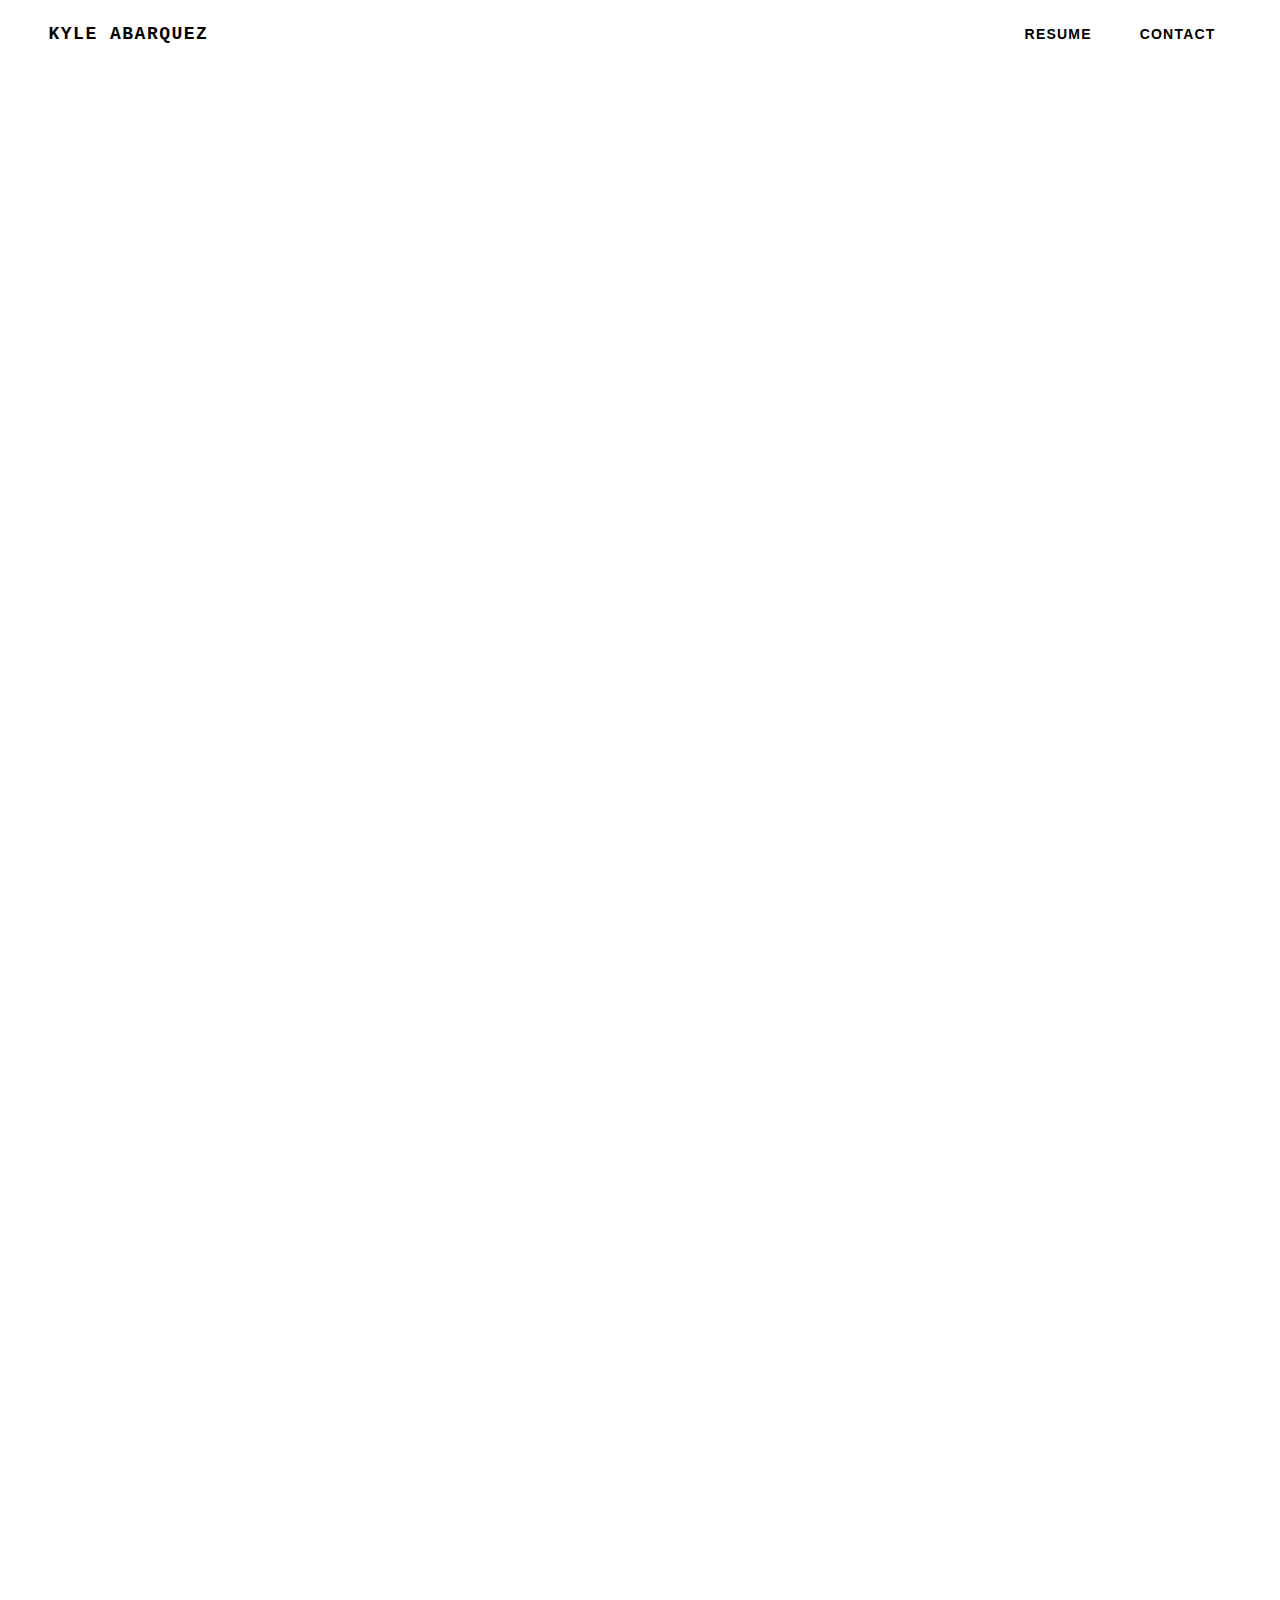
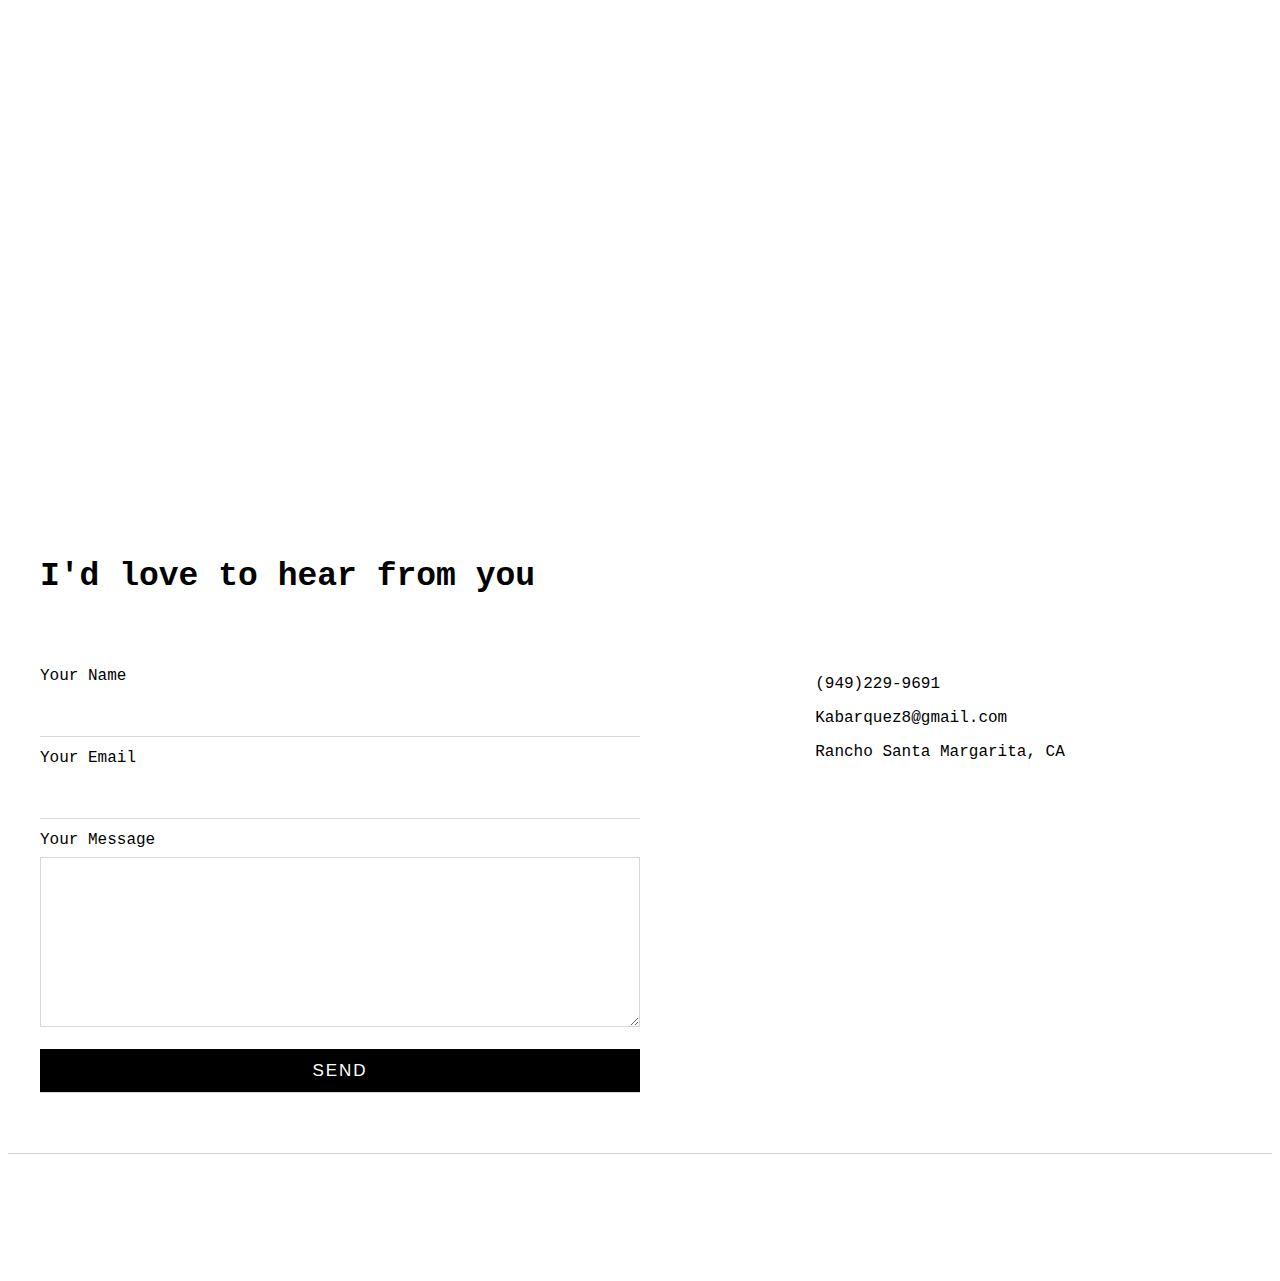
==== index.html @ f11654fe "Ikea" ====
<!DOCTYPE html>
<html lang="">
<head>
    <meta charset="utf-8">
    <meta name="viewport" content="width=device-width, initial-scale=1.0">
    <title>KYLE ABARQUEZ DESIGN</title>
    <link rel="shortcut icon" type="image/png "href="img/rocket.png">
    <link rel="stylesheet" href="styles.css">
    <style>
        @import url('https://fonts.googleapis.com/css?family=Chivo|Josefin+Slab|Kanit:500');
    </style>
    <link rel="stylesheet" href="https://use.fontawesome.com/releases/v5.5.0/css/all.css" integrity="sha384-B4dIYHKNBt8Bc12p+WXckhzcICo0wtJAoU8YZTY5qE0Id1GSseTk6S+L3BlXeVIU" crossorigin="anonymous">
</head>

<body>
   <div class="body-wrap">
      
      <div class="container">
          <nav>
              <input type="checkbox" id="nav" class="hidden">
              <label for="nav" class="nav-btn">
                  <i></i>
                  <i></i>
                  <i></i>
              </label>
              <div class="logo">
                  <a href="#">KYLE ABARQUEZ</a>
              </div>
              <div class="nav-wrapper">
                  <ul>
                      <li><a href="index.html">Resume</a></li>
                      <li><a href="mailto:kabarquez8@gmail.com">Contact</a></li>
                  </ul>
              </div>
          </nav>
      </div>
      
       <div class="intro fade-in one">
        <div class="intro-copy">
            <h1 id="headline-m">UX/UI Design<br>Product Design<br>Front-End Development</h1>
            <h1 id="headline-dt">UX/UI Design<br>&nbsp; Product Design<br>&nbsp;&nbsp;&nbsp;&nbsp;Front-End Development</h1>
            <div class="description">
             <img src="img/portrait-sq.jpg" alt="" id="me-pic">
              <div class="me-copy faed-in two">
                    <div class="p1">
                       I'm Kyle Abarquez, a UX/UI designer with front-end development skills looking for opportunities in Southern California. I’m passionate about designing and creating interactive products with a comprehensive user-centered design process from user research to beautiful pixels.
                   </div>
                   <div class="p2">
                       After teaching English in Japan for two years, I graduated from UCI's UX/UI bootcamp and have been working on personal/freelance projects ever since. I'm always working to improve my skillset and am excited to get my start in this great industry.
                   </div>
              </div>
            </div>
        </div>
    </div>
    
    <div class="projects fade-in three">
       <a href="ikea.html">
            <div class="project-card" id="ikea">
                <div class="project-description">
                    <h3>IKEA Bundle Builder App Design</h3>
                    <h4>An app design aimed to help IKEA shoppers who may need help with making interior design choices. I collaborated with a partner in the planning and execution of research, wireframing, testing, and high fidelity prototyping.</h4>
                </div>
                <div class="project-img">
                    <img src="img/ikea_mockup.jpg" alt="">
                </div>
            </div> 
       </a>
        <a href="mega.html">
            <div class="project-card" id="mega">
            <div class="project-description">
                <h3>Mega Market App Design</h3>
                <h4>An app design centered around making video game collecting more streamlined and interactive. I did everything on this project including the research, planning, wireframing, testing, and high fidelity screen design.</h4>
            </div>
            <div class="project-img">
                <img src="img/mm_mockup.jpg" alt="">
            </div>
        </div>    
        </a>

        <a href="#">
            <div class="project-card" id="ffd">
                <div class="project-description">
                    <h3>Frog Forest Designs Site Redesign (In Progress)</h3>
                    <h4>I'm currently redesigning a website for a local dart frog habitat building business. I've used their services many times as keeping dart frogs is a hobby I truly enjoy. This will be a fun project for me- I will post my progress here in the near future.</h4>
                </div>
                <div class="project-img">
                    <img src="img/noun_Frog_1174934.png" alt="">
                </div>
            </div>
        </a>

    </div>
    
    <div class="contact-header">
        I'd love to hear from you
    </div>
    
    <div class="contact-me">
       <div class="contact-1">
            <form action="https://formspree.io/kabarquez8@gmail.com" method="POST" id="contact-form">

                <div class="outer-c-wrap">
                    <div class="c-info-wrap">
                        <label for=""><span>Your Name</span></label>
                        <input type="text" name="name" class="c-input">
                    </div>

                    <div class="c-info-wrap">
                        <label for=""><span>Your Email</span></label>
                        <input type="email" name="_replyto" class="c-input">
                    </div>
                </div>

                <label for=""><span>Your Message</span></label>
                <textarea name="message" id="" cols="" rows="8"></textarea>
                <input type="submit" value="SEND" id="submitBtn">

            </form>
       </div>
       <div class="contact-2">
           <ul>
               <li><i class="fas fa-mobile-alt"></i> (949)229-9691</li>
               <li><i class="far fa-envelope"></i> Kabarquez8@gmail.com</li>
               <li><i class="fas fa-map-pin"></i> Rancho Santa Margarita, CA</li>
           </ul>
       </div>     
    </div>
   </div>
     <div class="footer">
         <ul>
             <li><a href="https://www.instagram.com/kyle_abarquez_uxui/"><i class="fab fa-instagram"></i></a></li>
             <li><a href="https://www.linkedin.com/in/kyle-abarquez/"><i class="fab fa-linkedin-in"></i></a></li>
             <li><a href="https://github.com/KyleAbarquez?tab=repositories"><i class="fab fa-github"></i></a></li>
             <li><a href="mailto:kabarquez8@gmail.com"><i class="far fa-envelope"></i></a></li>
         </ul>
     </div>
</body>
</html>
<meta name="viewport" content="width=device-width, initial-scale=1.0">
---- styles.css ----
* {
    box-sizing: border-box;
}

a {
    text-decoration: none;
    color: #000;
}

html {
    margin: 0;
    padding: 0;
    width: 100%;
    height: 100vh;
}

nav {
    padding: .5px;
    margin-bottom: 5em;
    font-family: "Helvetica";
}

.logo {
    float: left;
    padding: 8px;
/*    margin-left: 16px;*/
    margin-top: 7px;
    font-family: "courier";
    letter-spacing: 1.5px;
    animation: .75s ease-out  slideInFromLeft;
}

.logo a {
    color: #000;
    text-transform: uppercase;
    font-weight: 700;
    font-size: 18px;
    text-decoration: none;
}

nav ul {
    float: right;
    animation: .75s ease-out  slideInFromRight;
}

nav ul li {
    display: inline-block;
    float: left;
}

nav ul li a:hover,
.logo a:hover{
    transform: scale(1.1);
}

nav ul li:not(:first-child) {
    margin-left: 48px;
}

nav ul li:last-child {
    margin-right: 24px;
}

nav ul li a {
    display: inline-block;
    outline: none;
    color: #000;
    text-transform: uppercase;
    text-decoration: none;
    font-size: 14px;
    letter-spacing: 1.2px;
    font-weight: 600;
    transition: all .2s ease;
}

@media screen and (max-width: 864px) {
    
    .logo {
        padding: 0;
        margin-top: 16px;
    }
    
    .nav-wrapper {
        position: fixed;
        top: 0;
        left: 0;
        width: 100%;
        height: 100%;
        z-index: -1;
        background: #fff;
        opacity: 0;
        transition: all 0.2s ease;
    }
    
    .nav-wrapper ul {
        position: absolute;
        top: 50%;
        transform: translateY(-50%);
        width: 100%;
    }
    
    .nav-wrapper ul li {
        display: block;
        float: none;
        width: 100%;
        text-align: right;
        margin-bottom: 10px;
    }
    
    .nav-wrapper ul li:nth-child(1) a {
        transition-delay: 0.2s;
    }
    .nav-wrapper ul li:nth-child(2) a {
        transition-delay: 0.3s;
    }
    .nav-wrapper ul li:nth-child(3) a {
        transition-delay: 0.4s;
    }
    
    
    .nav-wrapper ul li:not(:first-child) {
        margin-left: 0;
    }
    
    .nav-wrapper ul li a {
        padding: 10px 24px;
        opacity: 0;
        color: #000;
        font-size: 14px;
        font-weight: 600;
        letter-spacing: 1.2px;
        transform: translateX(-20px);
        transition: all 0.2s ease;
    }
    
    .nav-btn {
        position: fixed;
        right: 10px;
        top: 10px;
        display: block;
        width: 48px;
        height: 48px;
        cursor: pointer;
        z-index: 9999;
        border-radius: 50%;
    }
    
    .nav-btn i {
        display: block;
        width: 20px;
        height: 2px;
        background: #000;
        border-radius: 2px;
        margin-left: 14px;
    }
    
    .nav-btn i:nth-child(1) {
        margin-top: 16px;
    }
    
    .nav-btn i:nth-child(2) {
        margin-top: 4px;
        opacity: 1;
    }
    
    .nav-btn i:nth-child(3) {
        margin-top: 4px;
    }
    
    
}

#nav:checked + .nav-btn {
    transform: rotate(45deg);
}

#nav:checked + .nav-btn i {
    background: #000;
    transition: transform 0.2s ease;
}

#nav:checked + .nav-btn i:nth-child(1) {
    transform: translateY(6px) rotate(180deg);
}
#nav:checked + .nav-btn i:nth-child(2) {
    opacity: 0;
}
#nav:checked + .nav-btn i:nth-child(3) {
    transform: translateY(-6px) rotate(90deg);
}

#nav:checked ~ .nav-wrapper {
    z-index: 9990;
    opacity: 1;
}

#nav:checked ~ .nav-wrapper ul li a {
    opacity: 1;
    transform: translateX(0);
}

.hidden {
    display: none;
}

.body-wrap {
/*    border: solid red;*/
    width: 95%;
    margin: 0 auto;
    max-width: 1200px;
}

.intro {
/*    border: solid blue;*/
    margin: 0 auto;
}

#headline-dt {
    display: none;
}

.intro-copy {
    display: flex;
    flex-direction: column;
    align-self: center;
}

.intro-copy h1 {
    font-family: "Helvetica", sans-serif;
    font-weight: 600;
    font-size: 34px;
    text-transform: uppercase;
}

#me-pic {
    display: none;
}

.description {
    font-family: "Helvetica";
    font-weight: 300;
    line-height: 24px;
}

.p2 {
    margin-top: 1em;
}

.intro-pic {
    display: none;
}

.projects {
    margin-top: 3em;
}

.project-card {
    font-family: "Helvetica";
    background-color: #EFEFEF;
    padding: 1em;
    margin-top: 1.5em;
    transition: all .2s ease;
}

.project-card:hover {
    transform: scale(1.03);
    cursor: pointer;
}

.project-description h4 {
    font-weight: 300;
    line-height: 24px;
}

.project-img {
    text-align: center;
}

.project-card img {
    max-width: 350px;
    width: 98%;
}

.project-description h3 {
    font-size: 21px;
    font-family: "courier";
    letter-spacing: 1.5px;
    text-transform: uppercase;
    font-weight: 700;
    font-size: 18px;
    text-decoration: none;
}

#ikea {
    background-color: #e0e0e0;
}

#mega {
    background-color: #363636;
}

#ffd {
    background-color: #d9f4df;
}

#mega .project-description{
    color: #FFF;
}

#mega .project-description h4{
    color: #d6d6d6;
}

    .contact-header {
        font-family: "courier";
        font-size: 23px;
        margin-top: 3em;
        font-weight: 600;
    }

    .contact-me {
        font-family: "courier";
        margin-top: 3em;
        margin-bottom: 3em;
        display: grid;
        grid-template-columns: 1fr;
    }
    
    #contact-form {
        width: 100%;
        margin-top: 1.5em;
    }

    #contact-form label {
        display: block;
        margin-bottom: 8px;
    }

    #contact-form input {
        display: block;
        margin-bottom: 12px;
        width: 100%;
        outline: none;
        line-height: 27px;
        font-size: 17px;
        padding: 8px;
        border: 0;
        border-bottom: solid 1px #d8d8d8;
    }

    .c-input {
        
        background-color: #fff;
    }

    #contact-form textarea {
        width: 100%;
        box-shadow: none;
        background-color: #fff;
        margin-bottom: 1em;
        font-size: 17px;
        padding: 8px;
        border: solid 1px #d8d8d8;
    }

    #submitBtn {
        background-color: #000;
        border: none;
        color: #fff;
        cursor: pointer;
        transition: all 200ms ease-in-out;
        letter-spacing: 2px;
    }
    
    .contact-2 {
        display: flex;
        flex-direction: column;
        align-items: center;
        display: none;
    }
    
    .contact-2 h1 {
        margin-left: -147px;
        font-weight: 300;
    }
    
    .contact-2 ul {
        padding: 0;
        
    }
    
    .contact-2 ul li {
        list-style: none;
        margin: 0;
        margin-top: 1em;
        padding: 0;
    }

.footer {
    height: 120px;
    border-top: solid lightgrey 1px;
    display: flex;
    justify-content: center;
    align-items: center;
}

.footer ul {
    margin: 0;
    padding: 0;
    width: 180px;
    display: flex;
    justify-content: space-between;
}

.footer ul li {
    display: inline-block;
    
}

.footer ul li i {
    font-size: 1.8em;
}

/* make keyframes that tell the start state and the end state of our object */
 
@-webkit-keyframes fadeIn { from { opacity:0; } to { opacity:1; } }
@-moz-keyframes fadeIn { from { opacity:0; } to { opacity:1; } }
@keyframes fadeIn { from { opacity:0; } to { opacity:1; } }
 
.fade-in {
 opacity:0;  /* make things invisible upon start */
 -webkit-animation:fadeIn ease-in 1;  /* call our keyframe named fadeIn, use animattion ease-in and repeat it only 1 time */
 -moz-animation:fadeIn ease-in 1;
 animation:fadeIn ease-in 1;
 
 -webkit-animation-fill-mode:forwards;  /* this makes sure that after animation is done we remain at the last keyframe value (opacity: 1)*/
 -moz-animation-fill-mode:forwards;
 animation-fill-mode:forwards;
 
 -webkit-animation-duration:1s;
 -moz-animation-duration:1s;
 animation-duration:1s;
}
 
.fade-in.one {
-webkit-animation-delay: 0.7s;
-moz-animation-delay: 0.7s;
animation-delay: 0.7s;
}
 
.fade-in.two {
-webkit-animation-delay: 1.2s;
-moz-animation-delay:1.2s;
animation-delay: 1.2s;
}
 
.fade-in.three {
-webkit-animation-delay: 1.6s;
-moz-animation-delay: 1.6s;
animation-delay: 1.6s;
}

@keyframes slideInFromLeft {
  0% {
    opacity: 0;
    transform: translateX(-100%);
  }
  100% {
    opacity: 1;
    transform: translateX(0);
  }
}

@keyframes slideInFromRight {
  0% {
    opacity: 0;
    transform: translateX(100%);
  }
  100% {
    opacity: 1;
    transform: translateX(0);
  }
}

/******** CASE STUDY STYLES ********/

.mb-xxl {
    margin-bottom: 75px;
}

.mb-xl {
    margin-bottom: 48px;
}

.mt-xl {
    margin-top: 48px;
}

.mb-l {
    margin-bottom: 36px;
}

.mt-l {
    margin-top: 36px;
}

.mb-m {
    margin-bottom: 24px;
}

.mt-m {
    margin-top: 24px;
}

.mb-s {
    margin-bottom: 12px;
}

.mt-s {
    margin-top: 12px;
}

.cs-wrap {
/*    border: solid red;*/
    width: 98%;
    margin: 0 auto;
    max-width: 800px;
}

.cs-wrap-narrow {
    max-width: 600px;
}

.cs-title {
    margin-bottom: 1.5em;
}

.cs-wrap h1 {
    font-family: "Helvetica";
    margin: 0;
    margin-bottom: 2px;
}

.cs-wrap h4 {
    font-family: "courier";
    font-size: 20px;
    font-weight: 100;
    margin: 0;
    color: #999;
}


.display-img {
    width: 100%;
}

.cs-section-title {
    font-family: "Helvetica";
    font-size: 22px;
    font-weight: 800;
}

.cs-text-block {
    font-family: "Helvetica";
    font-weight: 300;
    line-height: 22px;
}

.cs-text-block span {
    font-weight: 800;
}

.quote {
    text-align: center;
    font-family: "courier";
    font-size: 18px;
}

.two-columns {
    
}

.img-n-cap img{
    width: 100%;
}

.img-n-cap p {
    margin: 0;
    font-family: "courier";
    color: #999;
    letter-spacing: -1px;
}

.two-columns .text {
    font-family: "Helvetica";
    font-weight: 300;
    line-height: 22px;
}

.cs-img {
    width: 100%;
    margin: 0 auto;
}

.img-wrap {
    text-align: center;
}

#flowchart {
    max-width: 700px;
}

.list ul {
    font-family: "Helvetica";
    font-weight: 300;
    line-height: 22px;
    list-style: square;
}

.back-to-top {
    display: flex;
    justify-content: center;
    align-items: center;
    height: 100px;
    font-family: "Helvetica";
    background: #000;
    color: #fff;
    letter-spacing: 1px;
}

.subsection-title {
    font-family: "Helvetica";
    text-align: center;
    font-weight: 600;
}

.image-holder {
    text-align: center;
}

#too-big {
    max-width: 250px;
}

@media (min-width: 800px) {
    
    .two-columns {
        display: grid;
        grid-template-columns: 1fr 1fr;
        grid-gap: 2em;
    }
    
    .img-n-cap p {
        margin-top: 8px;
    }
}

/******** END CASE STUDY STYLES ********/


@media (min-width: 850px) {
    
    nav {
        margin-bottom: 10em;
    }
    
    .intro {
        display: flex;
        justify-content: space-between;
        height: 450px;
/*        border: solid red;*/
    }
    
    .intro-copy {
/*        border: solid red;*/
        display: flex;
        flex-direction: column;
        justify-content: space-around;
        width: 100%;
        
    }
    
    #headline-m {
        display: none;
    }
    
    #headline-dt {
        display: block;
    }
    
    .intro-copy h1 {
        font-size: 48px;
        line-height: 58px;
        margin-right: 1em;
        margin-top: em;
    }
    
    .description {
        align-self: center;
        font-size: 18px;
        display: flex;
        align-items: center;
        justify-content: center;;
        width: 100%;
        margin-top: 1em;
    }
    
    #me-pic {
        display: block;
        max-width: 300px;
        margin-right: 3em;
        border-radius: 100%;
    }
    
    .me-copy {
        max-width: 500px;
    }
    
    .p2 {
        margin-top: 1em;
    }
    
    .projects {
        margin-top: 12em;
    }
    
    .project-card {
        display: flex;
        justify-content: space-around;
        align-items: center;
        height: 400px;
    }
    
    .project-description {
        max-width: 400px;
        margin-right: 1.5em;
    }
    
    .contact-header {
        font-size: 33px;
    }
    
    .contact-me {
        font-family: "courier";
        margin-top: 3em;
        margin-bottom: 3em;
        display: grid;
        grid-template-columns: 1fr 1fr;
    }
    
    #contact-form {
        width: 100%;
        margin-top: 1.5em;
    }

    #contact-form label {
        display: block;
        margin-bottom: 8px;
    }

    #contact-form input {
        display: block;
        margin-bottom: 12px;
        width: 100%;
        outline: none;
        line-height: 27px;
        font-size: 17px;
        padding: 8px;
        border: 0;
        border-bottom: solid 1px #d8d8d8;
    }

    .c-input {
        
        background-color: #fff;
    }

    #contact-form textarea {
        width: 100%;
        box-shadow: none;
        background-color: #fff;
        margin-bottom: 1em;
        font-size: 17px;
        padding: 8px;
        border: solid 1px #d8d8d8;
    }

    #submitBtn {
        background-color: #000;
        border: none;
        color: #fff;
        cursor: pointer;
        transition: all 200ms ease-in-out;
        letter-spacing: 2px;
    }
    
    .contact-2 {
        display: flex;
        flex-direction: column;
        align-items: center;
    }
    
    .contact-2 h1 {
        margin-left: -147px;
        font-weight: 300;
    }
    
    .contact-2 ul {
        padding: 0;
        
    }
    
    .contact-2 ul li {
        list-style: none;
        margin: 0;
        margin-top: 1em;
        padding: 0;
    }
}
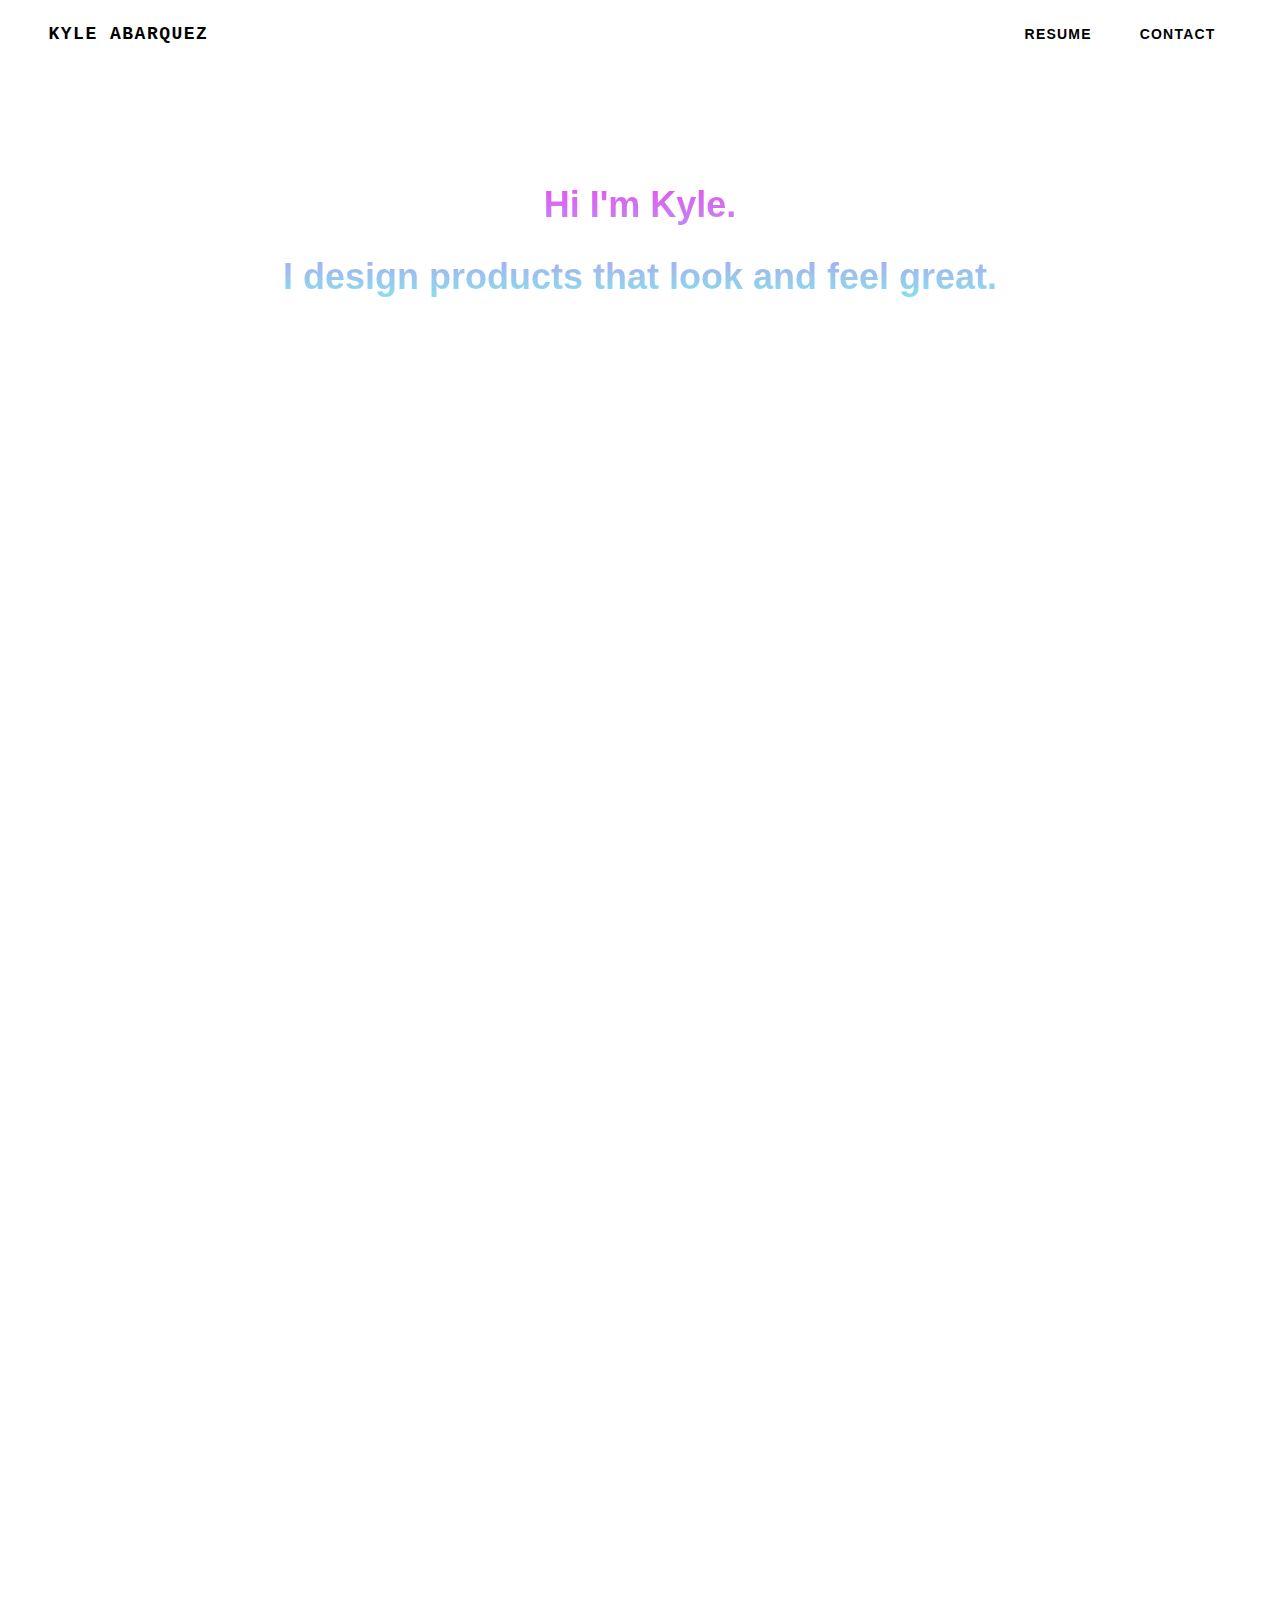
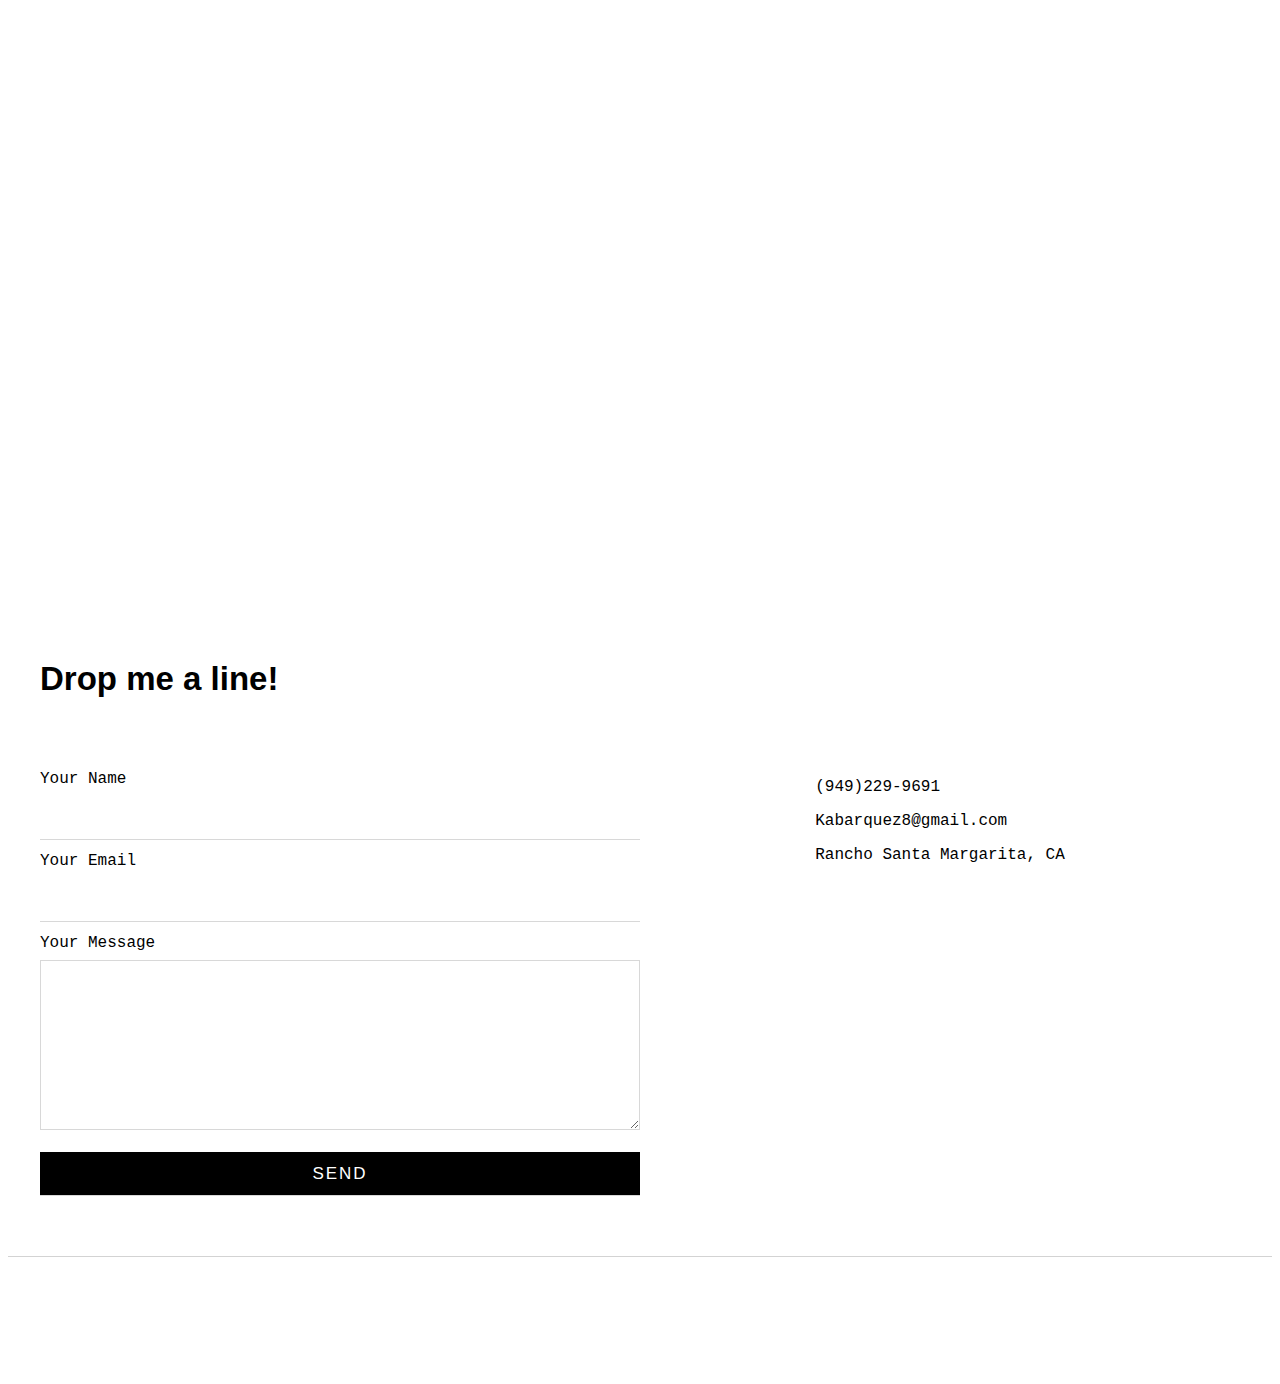
==== commit 55d88f4f: "design changes to layout" ====
--- a/index.html
+++ b/index.html
@@ -28,32 +28,34 @@
               </div>
               <div class="nav-wrapper">
                   <ul>
-                      <li><a href="index.html">Resume</a></li>
+                      <li><a href="Kyle_Abarquez_Resume_v7.pdf" download>Resume</a></li>
                       <li><a href="mailto:kabarquez8@gmail.com">Contact</a></li>
                   </ul>
               </div>
           </nav>
       </div>
       
-       <div class="intro fade-in one">
-        <div class="intro-copy">
-            <h1 id="headline-m">UX/UI Design<br>Product Design<br>Front-End Development</h1>
-            <h1 id="headline-dt">UX/UI Design<br>&nbsp; Product Design<br>&nbsp;&nbsp;&nbsp;&nbsp;Front-End Development</h1>
-            <div class="description">
-             <img src="img/portrait-sq.jpg" alt="" id="me-pic">
-              <div class="me-copy faed-in two">
-                    <div class="p1">
-                       I'm Kyle Abarquez, a UX/UI designer with front-end development skills looking for opportunities in Southern California. I’m passionate about designing and creating interactive products with a comprehensive user-centered design process from user research to beautiful pixels.
-                   </div>
-                   <div class="p2">
-                       After teaching English in Japan for two years, I graduated from UCI's UX/UI bootcamp and have been working on personal/freelance projects ever since. I'm always working to improve my skillset and am excited to get my start in this great industry.
-                   </div>
-              </div>
-            </div>
-        </div>
-    </div>
+
+   
+    <div id="main-title">
+        Hi I'm Kyle. <br>I design products that look and feel great.
+    </div> 
     
     <div class="projects fade-in three">
+      
+      <div class="p-section-title">UX/UI DESIGN WORK</div>
+      <a href="mega.html">
+            <div class="project-card" id="mega">
+            <div class="project-description">
+                <h3>Mega Market App Design</h3>
+                <h4>An app design centered around making video game collecting more streamlined and interactive. I did everything on this project including the research, planning, wireframing, testing, and high fidelity screen design.</h4>
+            </div>
+            <div class="project-img">
+                <img src="img/mm_mockup.jpg" alt="">
+            </div>
+        </div>    
+        </a>
+      
        <a href="ikea.html">
             <div class="project-card" id="ikea">
                 <div class="project-description">
@@ -65,34 +67,84 @@
                 </div>
             </div> 
        </a>
-        <a href="mega.html">
-            <div class="project-card" id="mega">
-            <div class="project-description">
-                <h3>Mega Market App Design</h3>
-                <h4>An app design centered around making video game collecting more streamlined and interactive. I did everything on this project including the research, planning, wireframing, testing, and high fidelity screen design.</h4>
-            </div>
-            <div class="project-img">
-                <img src="img/mm_mockup.jpg" alt="">
-            </div>
-        </div>    
-        </a>
+        
 
-        <a href="#">
+        <a href="https://dribbble.com/Kyle_Abarquez" target="_blank">
             <div class="project-card" id="ffd">
                 <div class="project-description">
-                    <h3>Frog Forest Designs Site Redesign (In Progress)</h3>
-                    <h4>I'm currently redesigning a website for a local dart frog habitat building business. I've used their services many times as keeping dart frogs is a hobby I truly enjoy. This will be a fun project for me- I will post my progress here in the near future.</h4>
+                    <h3>100 Day UI Design Challenge (In Progress)</h3>
+                    <h4>I'm currently excercising my UI design skills by doing daily design challenges. This link will take you to my Dribbble where you can see my progress so far. Going to be filling it out with slick looking UIs made with Sketch and Flinto. Exciting stuff!</h4>
                 </div>
                 <div class="project-img">
-                    <img src="img/noun_Frog_1174934.png" alt="">
+                    <img src="img/dribbble.png" alt="">
                 </div>
             </div>
         </a>
 
     </div>
     
+    <div class="projects fade-in three" id="dev-section">
+      
+      <div class="p-section-title">DEVELOPMENT PROJECTS</div>
+      
+      <a href="https://kyleabarquez.github.io/Design_Day/" target ="_blank">
+            <div class="project-card" id="dd">
+            <div class="project-description">
+                <h3>Design Day Conference Site</h3>
+                <h4>A fully responsive site I made with Bootstrap 4 about a fictitous web design conference. The challenge of this site was designing a page with intuitive content layout and cohesive design styles.</h4>
+            </div>
+            <div class="project-img">
+                <img src="img/design_day.png" alt="">
+            </div>
+        </div>    
+        </a>
+        
+        <a href="connect_four/index.html" target ="_blank">
+            <div class="project-card" id="c4">
+            <div class="project-description">
+                <h3>JavaScript Connect 4 Game</h3>
+                <h4>A classic Connect 4 game built with HTML, CSS, and JavaScript. This project taught me a lot about object oriented and functional programming within JavaScript. Give it a try! (Desktop only)</h4>
+            </div>
+            <div class="project-img">
+                <img src="img/connect_four.png" alt="">
+            </div>
+        </div>    
+        </a>
+        
+        <a href="calculator/index.html" target ="_blank">
+            <div class="project-card" id="jscalc">
+            <div class="project-description">
+                <h3>My JavaScript Calculator</h3>
+                <h4>A simple and stylish calculator built with HTML, CSS, and pure JavaScript. This project gave me great experience with JavaScript DOM manipulation.</h4>
+            </div>
+            <div class="project-img">
+                <img src="img/jscalc.png" alt="">
+            </div>
+        </div>    
+        </a>
+
+    </div>
+    
+    
+       <div class="intro fade-in one">
+        <div class="intro-copy">
+            <div class="description">
+             <img src="img/portrait-sq.jpg" alt="" id="me-pic">
+              <div class="me-copy faed-in two">
+                    <div class="p1">
+                       I'm Kyle Abarquez, a UX/UI designer with front-end development skills looking for opportunities in Southern California. I’m passionate about designing and creating interactive products with a comprehensive user-centered design process from user research to beautiful pixels. 
+                   </div>
+                   <div class="p2">
+                       I began teaching myself code while teaching English in Japan for two years. I then moved back home, graduated from UCI's UX/UI bootcamp, and have been working on personal/freelance projects ever since. 
+                   </div>
+              </div>
+            </div>
+        </div>
+    </div>
+
+    
     <div class="contact-header">
-        I'd love to hear from you
+        Drop me a line!
     </div>
     
     <div class="contact-me">
--- a/styles.css
+++ b/styles.css
@@ -210,9 +210,23 @@
     max-width: 1200px;
 }
 
+#main-title {
+    text-align: center;
+    font-family: arial;
+    line-height: 2em;
+    font-size: 36px;
+    font-weight: 800;
+    background: -webkit-linear-gradient(#f142f4, #7cf1ec);
+  -webkit-background-clip: text;
+  -webkit-text-fill-color: transparent;
+}
+
+
+
 .intro {
 /*    border: solid blue;*/
     margin: 0 auto;
+    margin-top: 3em;
 }
 
 #headline-dt {
@@ -233,7 +247,10 @@
 }
 
 #me-pic {
-    display: none;
+/*    display: none;*/
+    width: 100%;
+    margin-bottom: 1em;
+    border-radius: 100%;
 }
 
 .description {
@@ -254,12 +271,27 @@
     margin-top: 3em;
 }
 
+
+
+.p-section-title {
+    font-family: "Helvetica";
+    font-weight: bold;
+    font-size: 30px;
+    padding: 0;
+    margin: 0;
+    color: #ddd;
+    margin-bottom: -16px;
+}
+
 .project-card {
     font-family: "Helvetica";
     background-color: #EFEFEF;
     padding: 1em;
-    margin-top: 1.5em;
+    margin-top: 1em;
     transition: all .2s ease;
+}
+
+.project-card:first-child {
 }
 
 .project-card:hover {
@@ -299,8 +331,28 @@
     background-color: #363636;
 }
 
+#jscalc {
+    background-color: #000;
+    color: #FFF;
+}
+
+#c4 {
+    background-color: #303853;
+    color: #FFF;
+}
+
+#dd {
+    background-color: #afafaf;
+    color: #fff;
+    min-height: 500px;
+}
+
+#dd .project-img{
+        margin-top: 3.5em;
+    }
+
 #ffd {
-    background-color: #d9f4df;
+    background-color: #ffca70;
 }
 
 #mega .project-description{
@@ -312,7 +364,7 @@
 }
 
     .contact-header {
-        font-family: "courier";
+        font-family: arial;
         font-size: 23px;
         margin-top: 3em;
         font-weight: 600;
@@ -520,6 +572,11 @@
     margin-top: 12px;
 }
 
+.invision-link a {
+    text-decoration: underline;
+    font-weight: 500;
+}
+
 .cs-wrap {
 /*    border: solid red;*/
     width: 98%;
@@ -657,8 +714,34 @@
 
 /******** END CASE STUDY STYLES ********/
 
+@media (min-width: 675px) {
+        .description {
+        align-self: center;
+        font-size: 18px;
+        display: flex;
+        align-items: center;
+        justify-content: center;;
+        width: 100%;
+        margin-top: 1em;
+    }
+    
+    #me-pic {
+        display: block;
+        max-width: 300px;
+        margin-right: 3em;
+        border-radius: 100%;
+    }
+    
+    .me-copy {
+        max-width: 500px;
+    }
+}
 
 @media (min-width: 850px) {
+    
+    #dd .project-img{
+        margin-top: 0em;
+    }
     
     nav {
         margin-bottom: 10em;
@@ -695,33 +778,21 @@
         margin-top: em;
     }
     
-    .description {
-        align-self: center;
-        font-size: 18px;
-        display: flex;
-        align-items: center;
-        justify-content: center;;
-        width: 100%;
-        margin-top: 1em;
-    }
-    
-    #me-pic {
-        display: block;
-        max-width: 300px;
-        margin-right: 3em;
-        border-radius: 100%;
-    }
-    
-    .me-copy {
-        max-width: 500px;
-    }
-    
     .p2 {
         margin-top: 1em;
     }
     
+    .p-section-title {
+        margin-bottom: -22px;
+        font-size: 48px;
+    }
+    
     .projects {
         margin-top: 12em;
+    }
+    
+    #dev-section {
+        margin-top: 6em;
     }
     
     .project-card {
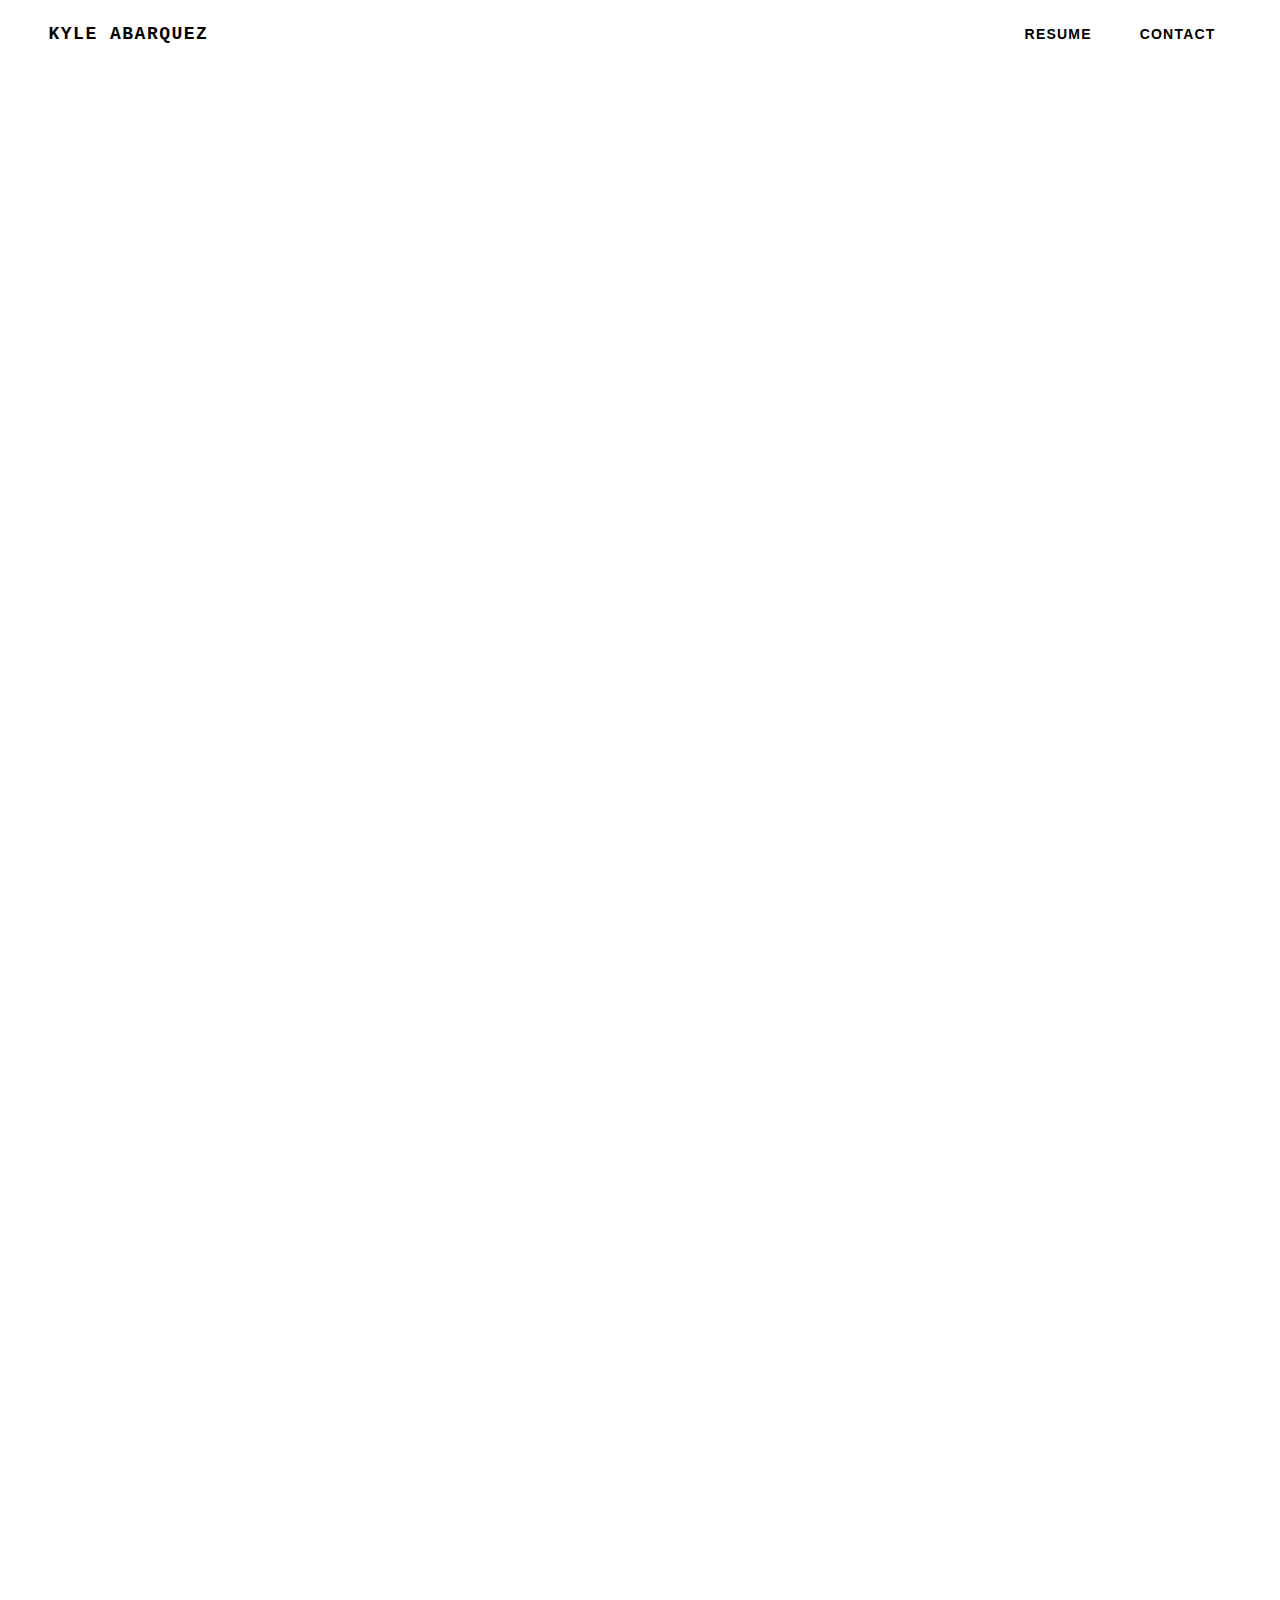
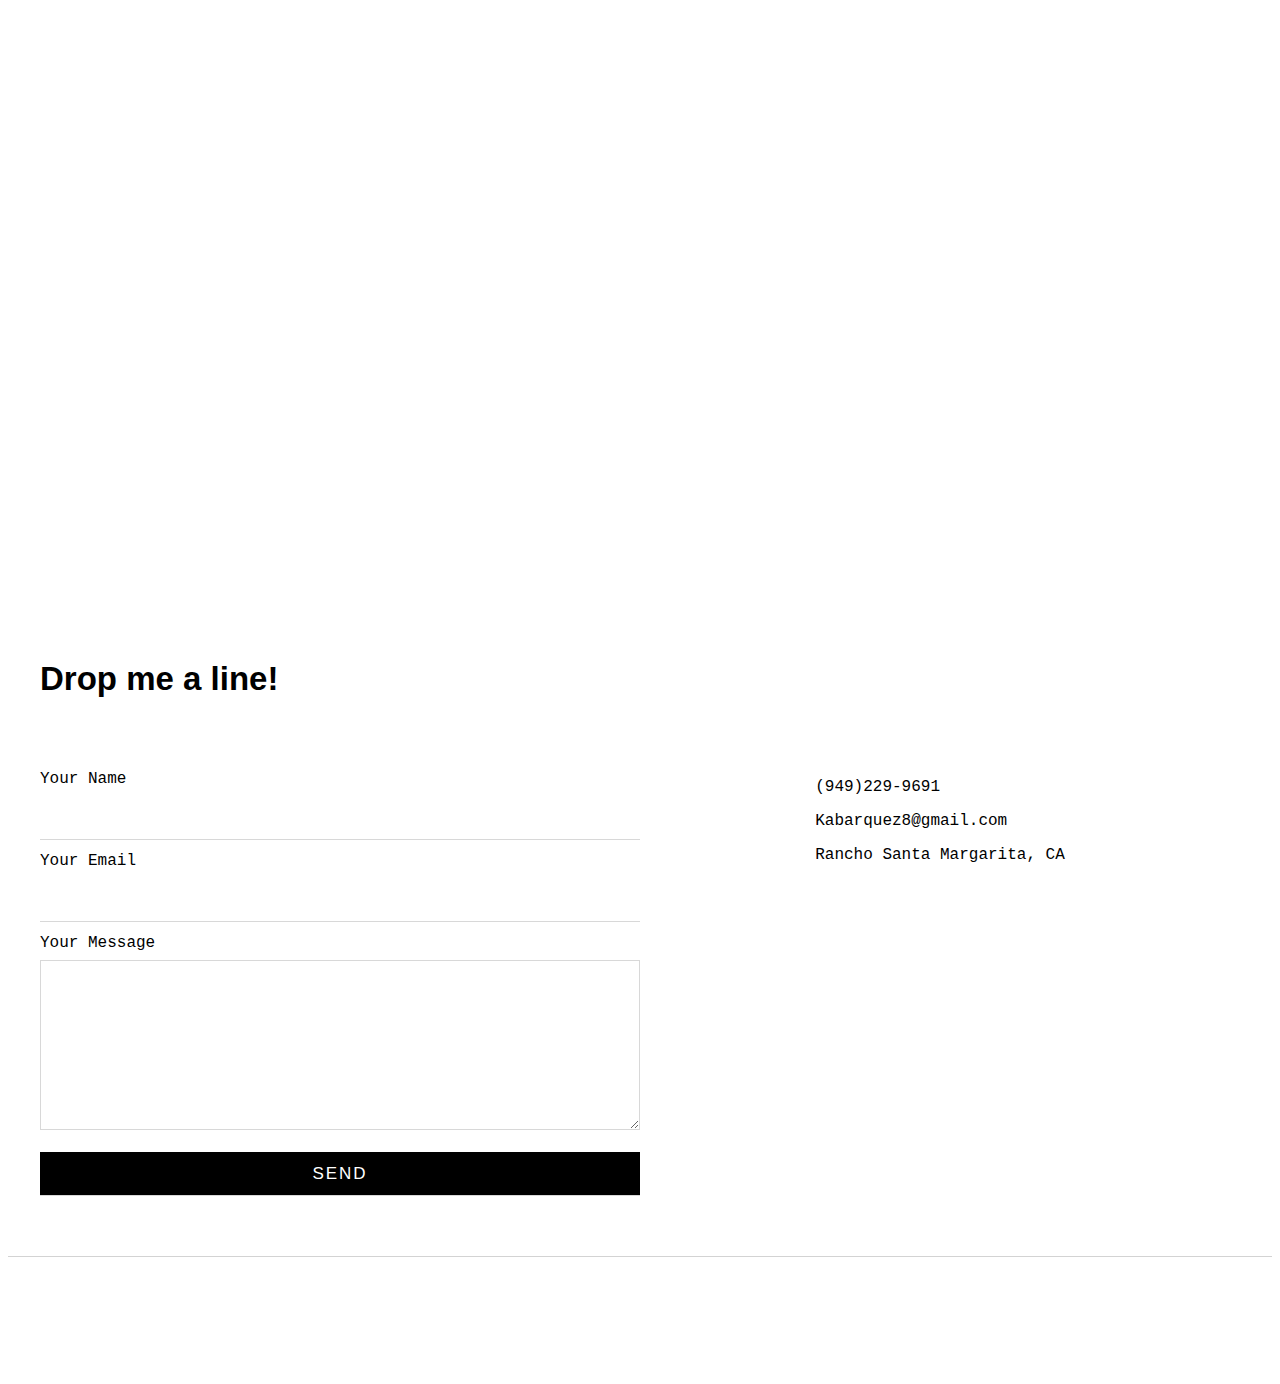
==== commit 60c70337: "fade in title" ====
--- a/index.html
+++ b/index.html
@@ -37,7 +37,7 @@
       
 
    
-    <div id="main-title">
+    <div id="main-title" class="fade-in one">
         Hi I'm Kyle. <br>I design products that look and feel great.
     </div> 
     
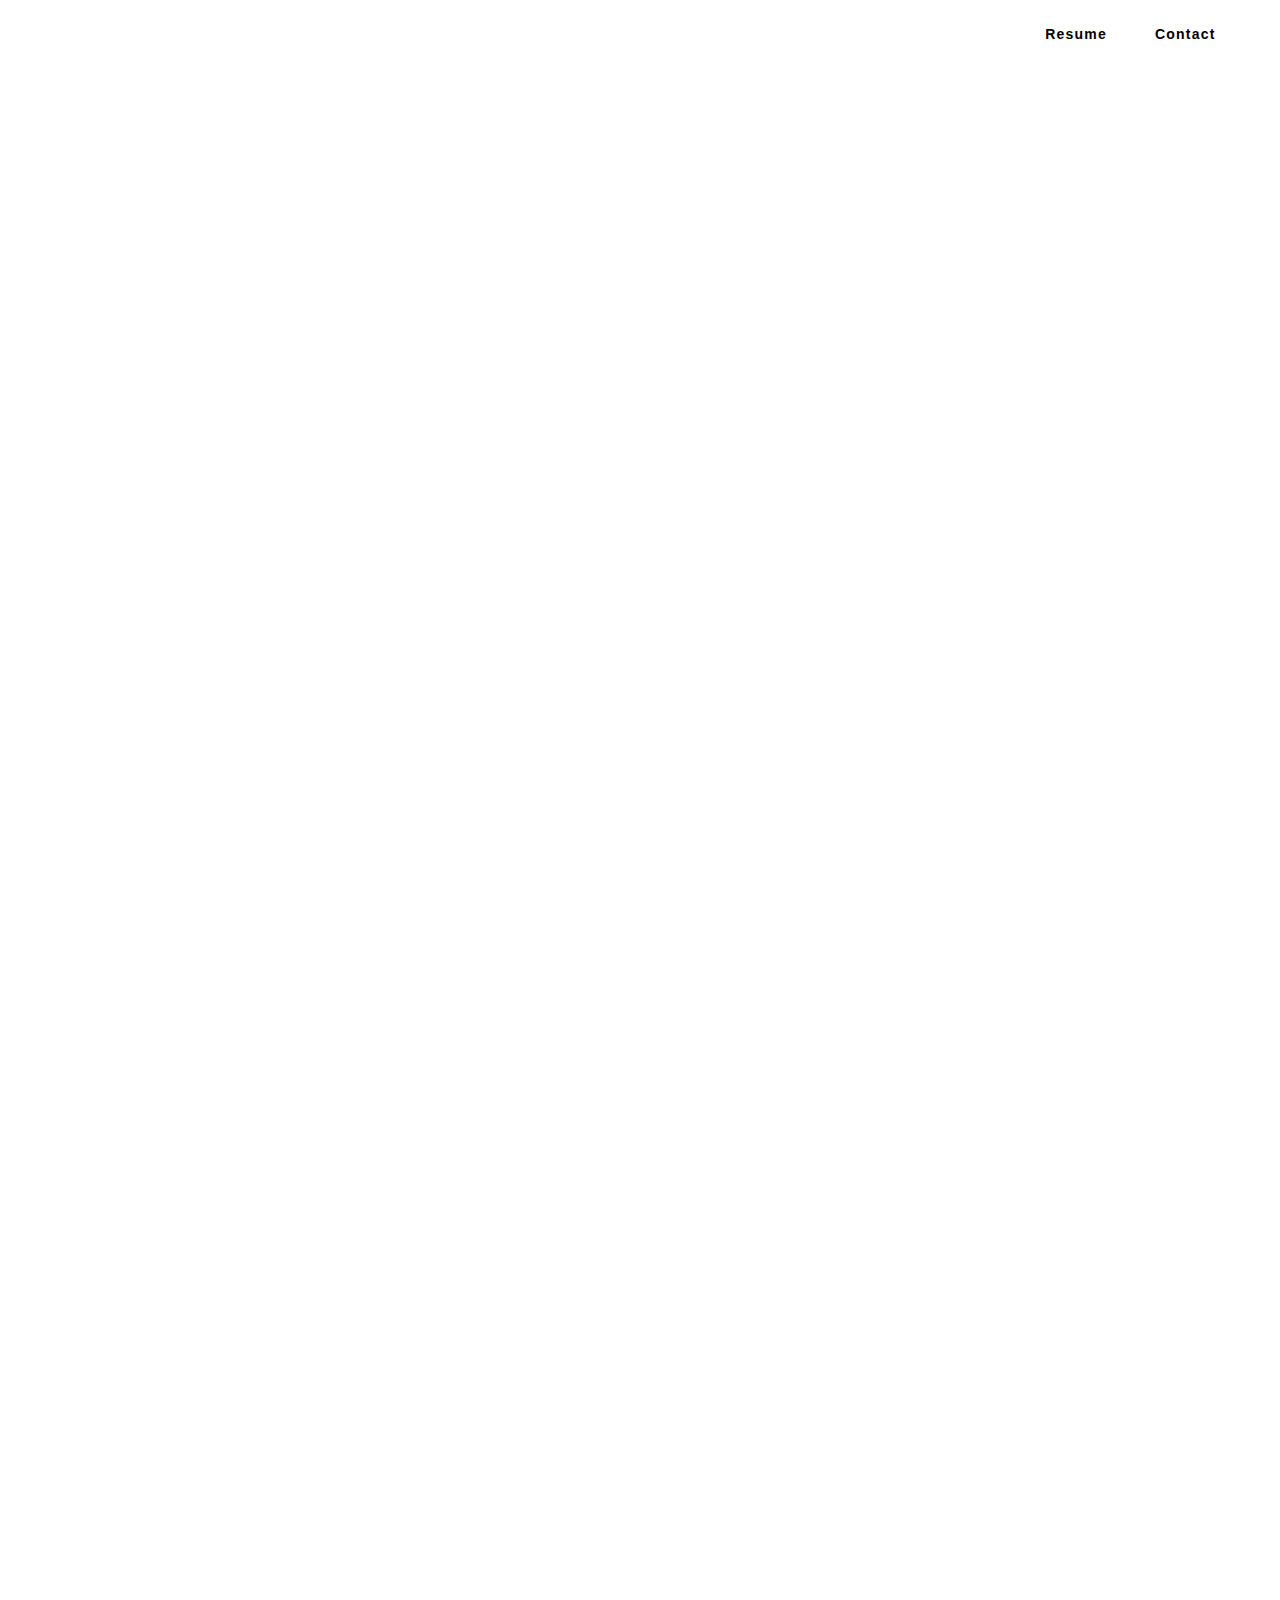
==== commit 0331cc67: "overdue refresh" ====
--- a/index.html
+++ b/index.html
@@ -3,13 +3,14 @@
 <head>
     <meta charset="utf-8">
     <meta name="viewport" content="width=device-width, initial-scale=1.0">
-    <title>KYLE ABARQUEZ DESIGN</title>
+    <title>Kyle Abarquez Design</title>
     <link rel="shortcut icon" type="image/png "href="img/rocket.png">
     <link rel="stylesheet" href="styles.css">
     <style>
         @import url('https://fonts.googleapis.com/css?family=Chivo|Josefin+Slab|Kanit:500');
     </style>
     <link rel="stylesheet" href="https://use.fontawesome.com/releases/v5.5.0/css/all.css" integrity="sha384-B4dIYHKNBt8Bc12p+WXckhzcICo0wtJAoU8YZTY5qE0Id1GSseTk6S+L3BlXeVIU" crossorigin="anonymous">
+    <link href="https://fonts.googleapis.com/css?family=Permanent+Marker|Shrikhand" rel="stylesheet">
 </head>
 
 <body>
@@ -23,9 +24,11 @@
                   <i></i>
                   <i></i>
               </label>
+<!--
               <div class="logo">
-                  <a href="#">KYLE ABARQUEZ</a>
+                  <a href="#"><i class="fas fa-rocket"></i></a>
               </div>
+-->
               <div class="nav-wrapper">
                   <ul>
                       <li><a href="Kyle_Abarquez_Resume_v7.pdf" download>Resume</a></li>
@@ -38,17 +41,44 @@
 
    
     <div id="main-title" class="fade-in one">
-        Hi I'm Kyle. <br>I design products that look and feel great.
+        <h1>Hi I'm Kyle.</h1>
+        <h2>Digital designer. Creative & practical.</h2>
     </div> 
     
     <div class="projects fade-in three">
       
-      <div class="p-section-title">UX/UI DESIGN WORK</div>
+      <div class="p-section-title">design work</div>
+      
+      <a href="kodomo.html">
+            <div class="project-card" id="kodomo">
+            <div class="project-description">
+                <h3>Kodomo</h3>
+                <h4>An app concept that helps keep parents to keep each
+                other in the loop about their baby’s daily activities.</h4>
+            </div>
+            <div class="project-img">
+                <img src="img/kodomo_mockup.png" alt="">
+            </div>
+        </div>    
+        </a>
+      
+      <a href="eastend.html">
+            <div class="project-card" id="east">
+            <div class="project-description">
+                <h3>East End Entertainment</h3>
+                <h4>A portfolio site for East End Entertainment video production company. Made with a focus on stylish visual design.</h4>
+            </div>
+            <div class="project-img">
+                <img src="img/east-end-mockup.png" alt="">
+            </div>
+        </div>    
+        </a>
+      
       <a href="mega.html">
             <div class="project-card" id="mega">
             <div class="project-description">
-                <h3>Mega Market App Design</h3>
-                <h4>An app design centered around making video game collecting more streamlined and interactive. I did everything on this project including the research, planning, wireframing, testing, and high fidelity screen design.</h4>
+                <h3>Mega Market</h3>
+                <h4>An app design centered around making video game collecting more streamlined and interactive.</h4>
             </div>
             <div class="project-img">
                 <img src="img/mm_mockup.jpg" alt="">
@@ -59,8 +89,8 @@
        <a href="ikea.html">
             <div class="project-card" id="ikea">
                 <div class="project-description">
-                    <h3>IKEA Bundle Builder App Design</h3>
-                    <h4>An app design aimed to help IKEA shoppers who may need help with making interior design choices. I collaborated with a partner in the planning and execution of research, wireframing, testing, and high fidelity prototyping.</h4>
+                    <h3>Ikea Bundle Builder</h3>
+                    <h4>An app design aimed to help IKEA shoppers who may need help with making interior design choices.</h4>
                 </div>
                 <div class="project-img">
                     <img src="img/ikea_mockup.jpg" alt="">
@@ -72,8 +102,8 @@
         <a href="https://dribbble.com/Kyle_Abarquez" target="_blank">
             <div class="project-card" id="ffd">
                 <div class="project-description">
-                    <h3>100 Day UI Design Challenge (In Progress)</h3>
-                    <h4>I'm currently excercising my UI design skills by doing daily design challenges. This link will take you to my Dribbble where you can see my progress so far. Going to be filling it out with slick looking UIs made with Sketch and Flinto. Exciting stuff!</h4>
+                    <h3>100 Day UI Design Challenge</h3>
+                    <h4>I'm currently excercising my UI design skills by doing daily design challenges. This link will take you to my Dribbble where you can see my progress so far.</h4>
                 </div>
                 <div class="project-img">
                     <img src="img/dribbble.png" alt="">
@@ -83,6 +113,7 @@
 
     </div>
     
+<!--
     <div class="projects fade-in three" id="dev-section">
       
       <div class="p-section-title">DEVELOPMENT PROJECTS</div>
@@ -124,6 +155,7 @@
         </a>
 
     </div>
+-->
     
     
        <div class="intro fade-in one">
@@ -132,19 +164,22 @@
              <img src="img/portrait-sq.jpg" alt="" id="me-pic">
               <div class="me-copy faed-in two">
                     <div class="p1">
-                       I'm Kyle Abarquez, a UX/UI designer with front-end development skills looking for opportunities in Southern California. I’m passionate about designing and creating interactive products with a comprehensive user-centered design process from user research to beautiful pixels. 
+                       I'm Kyle Abarquez, a digital designer looking for opportunities in Southern California. I’m passionate about creating interactive products with a comprehensive user-centered design process from user research to beautiful pixels. 
                    </div>
+<!--
                    <div class="p2">
                        I began teaching myself code while teaching English in Japan for two years. I then moved back home, graduated from UCI's UX/UI bootcamp, and have been working on personal/freelance projects ever since. 
                    </div>
+-->
               </div>
             </div>
         </div>
     </div>
 
     
+<!--
     <div class="contact-header">
-        Drop me a line!
+        Get in touch
     </div>
     
     <div class="contact-me">
@@ -177,13 +212,15 @@
            </ul>
        </div>     
     </div>
+-->
    </div>
      <div class="footer">
          <ul>
-             <li><a href="https://www.instagram.com/kyle_abarquez_uxui/"><i class="fab fa-instagram"></i></a></li>
-             <li><a href="https://www.linkedin.com/in/kyle-abarquez/"><i class="fab fa-linkedin-in"></i></a></li>
-             <li><a href="https://github.com/KyleAbarquez?tab=repositories"><i class="fab fa-github"></i></a></li>
-             <li><a href="mailto:kabarquez8@gmail.com"><i class="far fa-envelope"></i></a></li>
+             <li><a href="https://www.instagram.com/kyle.uxui/" target="_blank"><i class="fab fa-instagram"></i></a></li>
+             <li><a href="https://www.linkedin.com/in/kyle-abarquez/" target="_blank"><i class="fab fa-linkedin-in"></i></a></li>
+             <li><a href="https://dribbble.com/Kyle_Abarquez" target="_blank"><i class="fab fa-dribbble"></i></a></li>
+<!--             <li><a href="https://github.com/KyleAbarquez?tab=repositories"><i class="fab fa-github"></i></a></li>-->
+<!--             <li><a href="mailto:kabarquez8@gmail.com"><i class="far fa-envelope"></i></a></li>-->
          </ul>
      </div>
 </body>
--- a/styles.css
+++ b/styles.css
@@ -25,18 +25,24 @@
     padding: 8px;
 /*    margin-left: 16px;*/
     margin-top: 7px;
-    font-family: "courier";
+    font-family: arial;
     letter-spacing: 1.5px;
     animation: .75s ease-out  slideInFromLeft;
 }
 
 .logo a {
     color: #000;
-    text-transform: uppercase;
+/*    text-transform: uppercase;*/
     font-weight: 700;
-    font-size: 18px;
+    font-size: 24px;
     text-decoration: none;
-}
+    animation: all .2s ease;
+}
+
+.logo a i {
+    animation: all 3s ease;
+}
+
 
 nav ul {
     float: right;
@@ -49,8 +55,8 @@
 }
 
 nav ul li a:hover,
-.logo a:hover{
-    transform: scale(1.1);
+.logo a i:hover{
+    transform: scale(1.5);
 }
 
 nav ul li:not(:first-child) {
@@ -65,7 +71,7 @@
     display: inline-block;
     outline: none;
     color: #000;
-    text-transform: uppercase;
+/*    text-transform: uppercase;*/
     text-decoration: none;
     font-size: 14px;
     letter-spacing: 1.2px;
@@ -211,14 +217,28 @@
 }
 
 #main-title {
-    text-align: center;
+    text-align: left;
     font-family: arial;
-    line-height: 2em;
     font-size: 36px;
     font-weight: 800;
+    color: darkgrey;
+/*
     background: -webkit-linear-gradient(#f142f4, #7cf1ec);
   -webkit-background-clip: text;
   -webkit-text-fill-color: transparent;
+*/
+}
+
+#main-title h1 {
+    font-size: 54px;
+    color: #333333;
+    margin-bottom: 0;
+}
+
+#main-title h2 {
+    font-size: 36px;
+    margin-top: 0;
+
 }
 
 
@@ -251,12 +271,18 @@
     width: 100%;
     margin-bottom: 1em;
     border-radius: 100%;
+    max-width: 300px;
+    align-self: center;
 }
 
 .description {
     font-family: "Helvetica";
     font-weight: 300;
     line-height: 24px;
+    display: flex;
+    flex-direction: column;
+    margin-top: 3em;
+    margin-bottom: 2em;
 }
 
 .p2 {
@@ -269,9 +295,8 @@
 
 .projects {
     margin-top: 3em;
-}
-
-
+    margin-bottom: -4em;;
+}
 
 .p-section-title {
     font-family: "Helvetica";
@@ -289,12 +314,14 @@
     padding: 1em;
     margin-top: 1em;
     transition: all .2s ease;
+    border-radius: 20px;
 }
 
 .project-card:first-child {
 }
 
-.project-card:hover {
+.project-card:hover,
+#visit_site:hover{
     transform: scale(1.03);
     cursor: pointer;
 }
@@ -315,14 +342,22 @@
 
 .project-description h3 {
     font-size: 21px;
-    font-family: "courier";
+    font-family: arial;
     letter-spacing: 1.5px;
-    text-transform: uppercase;
+/*    text-transform: uppercase;*/
     font-weight: 700;
     font-size: 18px;
     text-decoration: none;
 }
 
+#kodomo {
+    background-color: #D6F6FF;
+}
+
+#east {
+    background-color: #ADADAD;
+}
+
 #ikea {
     background-color: #e0e0e0;
 }
@@ -330,6 +365,7 @@
 #mega {
     background-color: #363636;
 }
+
 
 #jscalc {
     background-color: #000;
@@ -360,7 +396,7 @@
 }
 
 #mega .project-description h4{
-    color: #d6d6d6;
+    color: #FFF;
 }
 
     .contact-header {
@@ -371,7 +407,7 @@
     }
 
     .contact-me {
-        font-family: "courier";
+        font-family: arial;
         margin-top: 3em;
         margin-bottom: 3em;
         display: grid;
@@ -416,7 +452,7 @@
     }
 
     #submitBtn {
-        background-color: #000;
+        background-color: #333;
         border: none;
         color: #fff;
         cursor: pointer;
@@ -471,6 +507,7 @@
 
 .footer ul li i {
     font-size: 1.8em;
+    color: #c6c6c6;
 }
 
 /* make keyframes that tell the start state and the end state of our object */
@@ -585,7 +622,7 @@
 }
 
 .cs-wrap-narrow {
-    max-width: 600px;
+    max-width: 800px;
 }
 
 .cs-title {
@@ -599,16 +636,30 @@
 }
 
 .cs-wrap h4 {
-    font-family: "courier";
+    font-family: "Helvetica";
     font-size: 20px;
     font-weight: 100;
     margin: 0;
     color: #999;
 }
 
+#eastendpics img {
+    box-shadow: 0 4px 8px 0 rgba(0, 0, 0, 0.2), 0 6px 20px 0 rgba(0, 0, 0, 0.19);
+    margin: 2em;
+}
+
+#visit_site {
+    box-shadow: 0 4px 4px 0 rgba(0, 0, 0, 0.2);
+    transition: all 200ms ease-in-out;
+}
+
+#eastendpics {
+    margin-bottom: 3em;
+}
 
 .display-img {
     width: 100%;
+    border-radius: 20px;
 }
 
 .cs-section-title {
@@ -621,10 +672,18 @@
     font-family: "Helvetica";
     font-weight: 300;
     line-height: 22px;
+    color: #363636;
 }
 
 .cs-text-block span {
     font-weight: 800;
+}
+
+#img-wrap-pad {
+    padding: 2em 2em;
+    display: grid;
+    grid-gap: 1em;
+    grid-template-columns: 50% 50%;
 }
 
 .quote {
@@ -680,9 +739,10 @@
     align-items: center;
     height: 100px;
     font-family: "Helvetica";
-    background: #000;
+    background: #A7A7A7;
     color: #fff;
     letter-spacing: 1px;
+    border-radius: 20px;
 }
 
 .subsection-title {
@@ -722,7 +782,8 @@
         align-items: center;
         justify-content: center;;
         width: 100%;
-        margin-top: 1em;
+        margin-top: 3em;
+        flex-direction: row;
     }
     
     #me-pic {
@@ -739,6 +800,8 @@
 
 @media (min-width: 850px) {
     
+    
+    
     #dd .project-img{
         margin-top: 0em;
     }
@@ -784,7 +847,7 @@
     
     .p-section-title {
         margin-bottom: -22px;
-        font-size: 48px;
+        font-size: 58px;
     }
     
     .projects {
@@ -812,7 +875,7 @@
     }
     
     .contact-me {
-        font-family: "courier";
+        font-family: arial;
         margin-top: 3em;
         margin-bottom: 3em;
         display: grid;
@@ -857,7 +920,7 @@
     }
 
     #submitBtn {
-        background-color: #000;
+        background-color: #333;
         border: none;
         color: #fff;
         cursor: pointer;
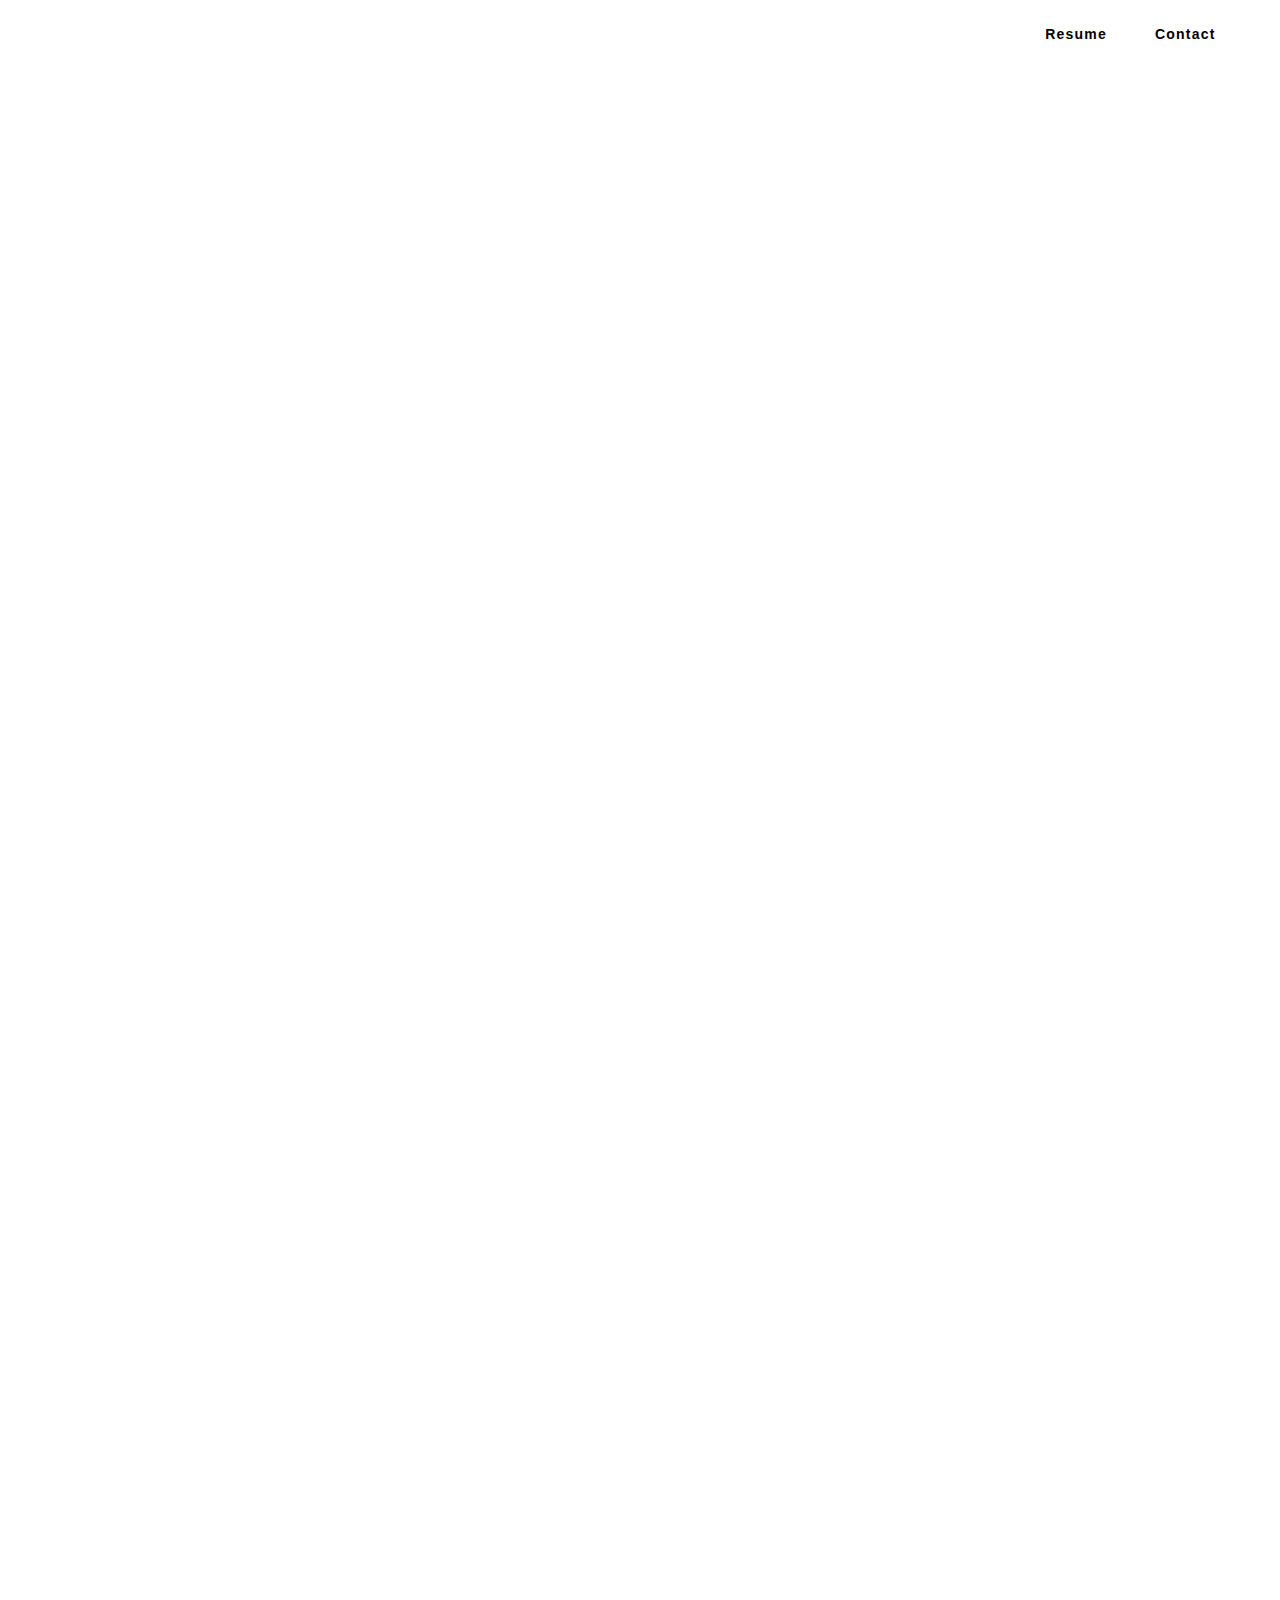
==== commit 2b12a9f4: "update 2020" ====
--- a/index.html
+++ b/index.html
@@ -31,7 +31,7 @@
 -->
               <div class="nav-wrapper">
                   <ul>
-                      <li><a href="Kyle_Abarquez_Resume_v7.pdf" download>Resume</a></li>
+                      <li><a href="KyleAbarquez_Resume.pdf" download>Resume</a></li>
                       <li><a href="mailto:kabarquez8@gmail.com">Contact</a></li>
                   </ul>
               </div>
@@ -42,7 +42,7 @@
    
     <div id="main-title" class="fade-in one">
         <h1>Hi I'm Kyle.</h1>
-        <h2>Digital designer. Creative & practical.</h2>
+        <h2>UX UI designer. Creative & practical.</h2>
     </div> 
     
     <div class="projects fade-in three">
@@ -99,6 +99,7 @@
        </a>
         
 
+<!--
         <a href="https://dribbble.com/Kyle_Abarquez" target="_blank">
             <div class="project-card" id="ffd">
                 <div class="project-description">
@@ -110,6 +111,7 @@
                 </div>
             </div>
         </a>
+-->
 
     </div>
     
@@ -164,7 +166,7 @@
              <img src="img/portrait-sq.jpg" alt="" id="me-pic">
               <div class="me-copy faed-in two">
                     <div class="p1">
-                       I'm Kyle Abarquez, a digital designer looking for opportunities in Southern California. I’m passionate about creating interactive products with a comprehensive user-centered design process from user research to beautiful pixels. 
+                       I'm Kyle Abarquez - a UX UI designer looking for opportunities in Southern California. I’m passionate about creating interactive products begining with user research and ending with beautiful pixels. I love designing but can also be technically minded when the job calls for it. In fact, this website was coded by me!
                    </div>
 <!--
                    <div class="p2">
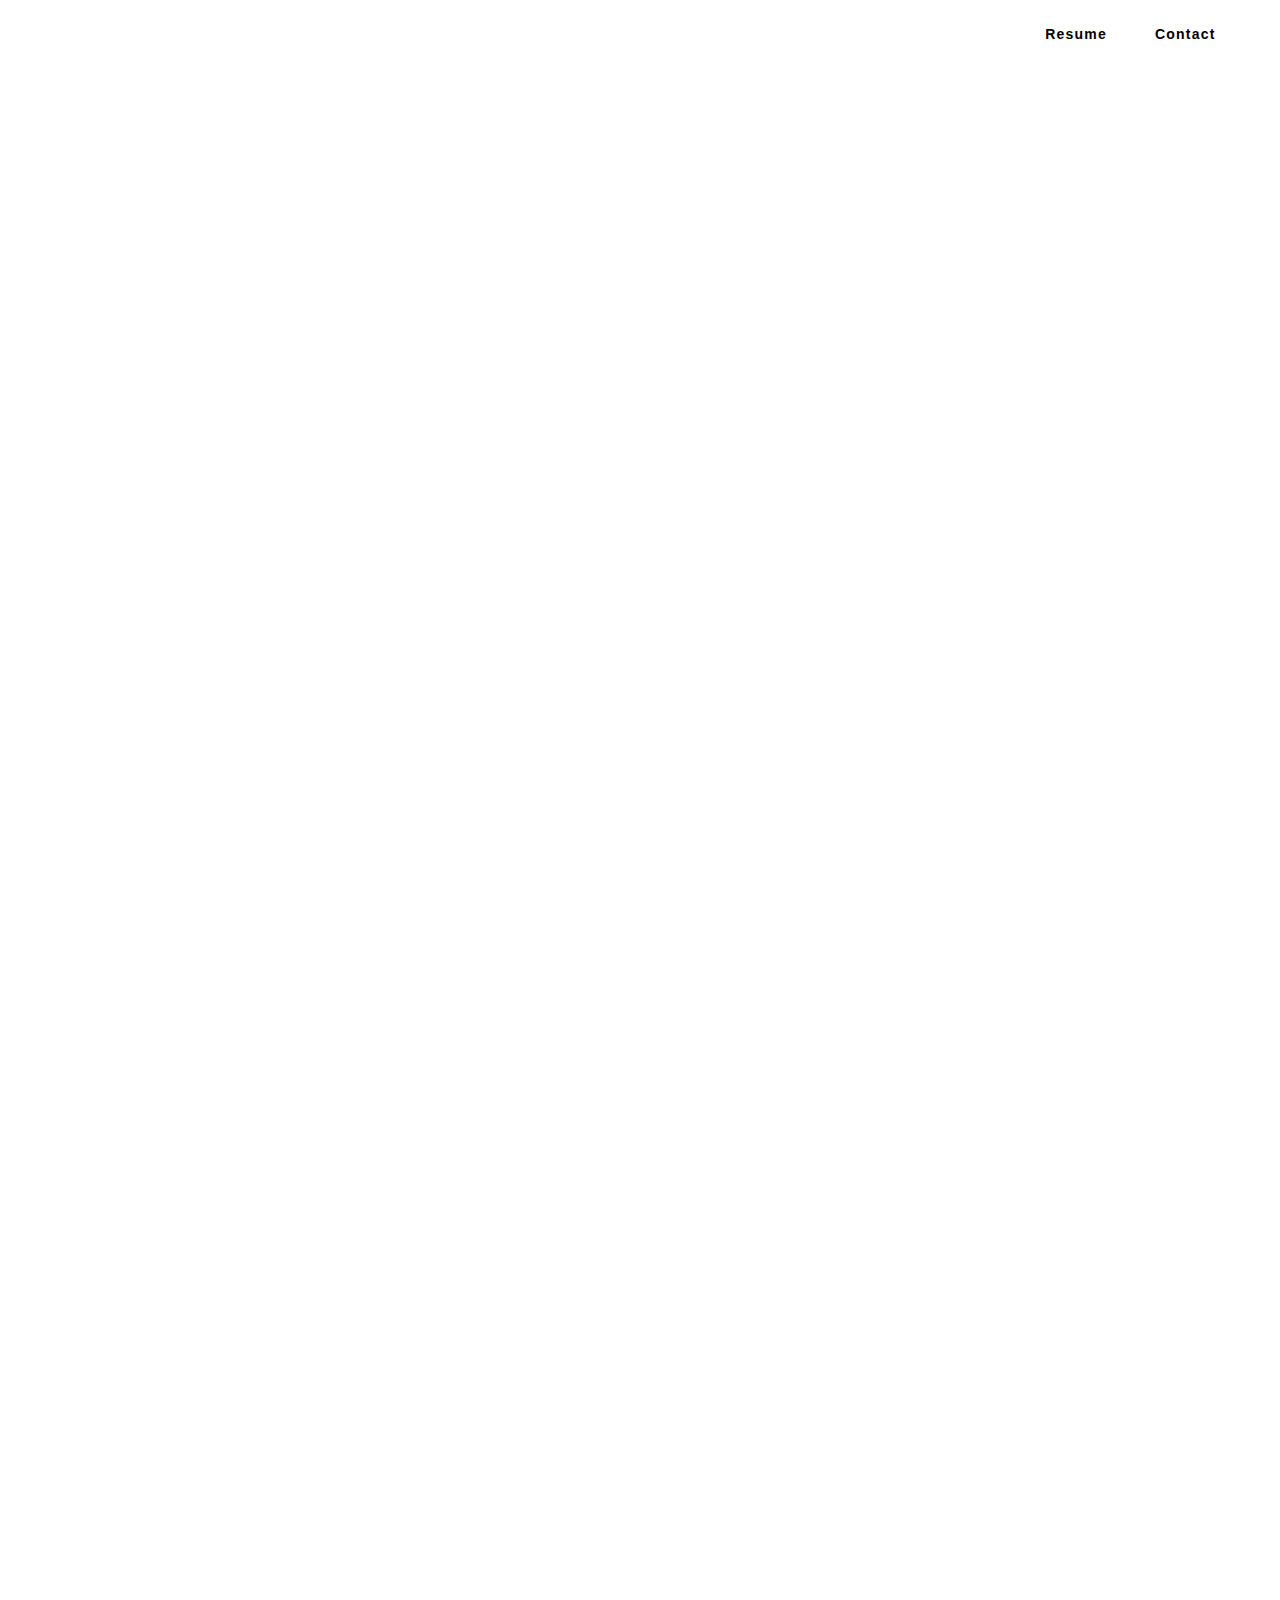
==== commit a65e4ba2: "changed tab text" ====
--- a/index.html
+++ b/index.html
@@ -3,7 +3,7 @@
 <head>
     <meta charset="utf-8">
     <meta name="viewport" content="width=device-width, initial-scale=1.0">
-    <title>Kyle Abarquez Design</title>
+    <title>Kyle Abarquez | Front-End Developer</title>
     <link rel="shortcut icon" type="image/png "href="img/rocket.png">
     <link rel="stylesheet" href="styles.css">
     <style>
@@ -41,90 +41,33 @@
 
    
     <div id="main-title" class="fade-in one">
-        <h1>Hi I'm Kyle.</h1>
-        <h2>UX UI designer. Creative & practical.</h2>
+        <h1>Hi I'm Kyle!</h1>
+        <h2>I do front-end development.</h2>
     </div> 
     
-    <div class="projects fade-in three">
-      
-      <div class="p-section-title">design work</div>
-      
-      <a href="kodomo.html">
-            <div class="project-card" id="kodomo">
-            <div class="project-description">
-                <h3>Kodomo</h3>
-                <h4>An app concept that helps keep parents to keep each
-                other in the loop about their baby’s daily activities.</h4>
-            </div>
-            <div class="project-img">
-                <img src="img/kodomo_mockup.png" alt="">
-            </div>
-        </div>    
-        </a>
-      
+   
+
+    <div class="projects fade-in three" id="dev-section">
+      
+      <div class="p-section-title">Projects</div>
+
       <a href="eastend.html">
-            <div class="project-card" id="east">
-            <div class="project-description">
-                <h3>East End Entertainment</h3>
-                <h4>A portfolio site for East End Entertainment video production company. Made with a focus on stylish visual design.</h4>
-            </div>
-            <div class="project-img">
-                <img src="img/east-end-mockup.png" alt="">
-            </div>
-        </div>    
-        </a>
-      
-      <a href="mega.html">
-            <div class="project-card" id="mega">
-            <div class="project-description">
-                <h3>Mega Market</h3>
-                <h4>An app design centered around making video game collecting more streamlined and interactive.</h4>
-            </div>
-            <div class="project-img">
-                <img src="img/mm_mockup.jpg" alt="">
-            </div>
-        </div>    
-        </a>
-      
-       <a href="ikea.html">
-            <div class="project-card" id="ikea">
-                <div class="project-description">
-                    <h3>Ikea Bundle Builder</h3>
-                    <h4>An app design aimed to help IKEA shoppers who may need help with making interior design choices.</h4>
-                </div>
-                <div class="project-img">
-                    <img src="img/ikea_mockup.jpg" alt="">
-                </div>
-            </div> 
-       </a>
-        
-
-<!--
-        <a href="https://dribbble.com/Kyle_Abarquez" target="_blank">
-            <div class="project-card" id="ffd">
-                <div class="project-description">
-                    <h3>100 Day UI Design Challenge</h3>
-                    <h4>I'm currently excercising my UI design skills by doing daily design challenges. This link will take you to my Dribbble where you can see my progress so far.</h4>
-                </div>
-                <div class="project-img">
-                    <img src="img/dribbble.png" alt="">
-                </div>
-            </div>
-        </a>
--->
-
-    </div>
-    
-<!--
-    <div class="projects fade-in three" id="dev-section">
-      
-      <div class="p-section-title">DEVELOPMENT PROJECTS</div>
+        <div class="project-card" id="east">
+        <div class="project-description">
+            <h3>East End Entertainment</h3>
+            <h4>A portfolio site I developed for East End Entertainment video production company. Made with a focus on stylish visual design.</h4>
+        </div>
+        <div class="project-img">
+            <img src="img/east-end-mockup.png" alt="">
+        </div>
+    </div>    
+    </a>
       
       <a href="https://kyleabarquez.github.io/Design_Day/" target ="_blank">
             <div class="project-card" id="dd">
             <div class="project-description">
                 <h3>Design Day Conference Site</h3>
-                <h4>A fully responsive site I made with Bootstrap 4 about a fictitous web design conference. The challenge of this site was designing a page with intuitive content layout and cohesive design styles.</h4>
+                <h4>A fully responsive site I made with Bootstrap 4 about a fictitous web design conference. The challenge of this site was designing a page with intuitive content layout and cohesive design language.</h4>
             </div>
             <div class="project-img">
                 <img src="img/design_day.png" alt="">
@@ -144,7 +87,7 @@
         </div>    
         </a>
         
-        <a href="calculator/index.html" target ="_blank">
+        <!-- <a href="calculator/index.html" target ="_blank">
             <div class="project-card" id="jscalc">
             <div class="project-description">
                 <h3>My JavaScript Calculator</h3>
@@ -154,25 +97,77 @@
                 <img src="img/jscalc.png" alt="">
             </div>
         </div>    
-        </a>
-
-    </div>
--->
-    
-    
+        </a> -->
+
+    </div>
+
+    <!-- <div class="projects fade-in three">
+      
+        <div class="p-section-title">design work</div>
+        
+        <a href="kodomo.html">
+              <div class="project-card" id="kodomo">
+              <div class="project-description">
+                  <h3>Kodomo</h3>
+                  <h4>An app concept that helps keep parents to keep each
+                  other in the loop about their baby’s daily activities.</h4>
+              </div>
+              <div class="project-img">
+                  <img src="img/kodomo_mockup.png" alt="">
+              </div>
+          </div>    
+          </a>
+        
+        <a href="mega.html">
+              <div class="project-card" id="mega">
+              <div class="project-description">
+                  <h3>Mega Market</h3>
+                  <h4>An app design centered around making video game collecting more streamlined and interactive.</h4>
+              </div>
+              <div class="project-img">
+                  <img src="img/mm_mockup.jpg" alt="">
+              </div>
+          </div>    
+          </a>
+        
+         <a href="ikea.html">
+              <div class="project-card" id="ikea">
+                  <div class="project-description">
+                      <h3>Ikea Bundle Builder</h3>
+                      <h4>An app design aimed to help IKEA shoppers who may need help with making interior design choices.</h4>
+                  </div>
+                  <div class="project-img">
+                      <img src="img/ikea_mockup.jpg" alt="">
+                  </div>
+              </div> 
+         </a> -->
+          <!--
+               <a href="https://dribbble.com/Kyle_Abarquez" target="_blank">
+              <div class="project-card" id="ffd">
+                  <div class="project-description">
+                      <h3>100 Day UI Design Challenge</h3>
+                      <h4>I'm currently excercising my UI design skills by doing daily design challenges. This link will take you to my Dribbble where you can see my progress so far.</h4>
+                  </div>
+                  <div class="project-img">
+                      <img src="img/dribbble.png" alt="">
+                  </div>
+              </div>
+          </a>
+          -->
+         
+  
+      </div>
+
        <div class="intro fade-in one">
         <div class="intro-copy">
             <div class="description">
              <img src="img/portrait-sq.jpg" alt="" id="me-pic">
               <div class="me-copy faed-in two">
                     <div class="p1">
-                       I'm Kyle Abarquez - a UX UI designer looking for opportunities in Southern California. I’m passionate about creating interactive products begining with user research and ending with beautiful pixels. I love designing but can also be technically minded when the job calls for it. In fact, this website was coded by me!
+                       Hi, I'm Kyle Abarquez - a front-end developer with design skills looking 
+                       to get my start in the industry. I enjoy bringing designs to life through
+                       clean and efficient code.
                    </div>
-<!--
-                   <div class="p2">
-                       I began teaching myself code while teaching English in Japan for two years. I then moved back home, graduated from UCI's UX/UI bootcamp, and have been working on personal/freelance projects ever since. 
-                   </div>
--->
               </div>
             </div>
         </div>
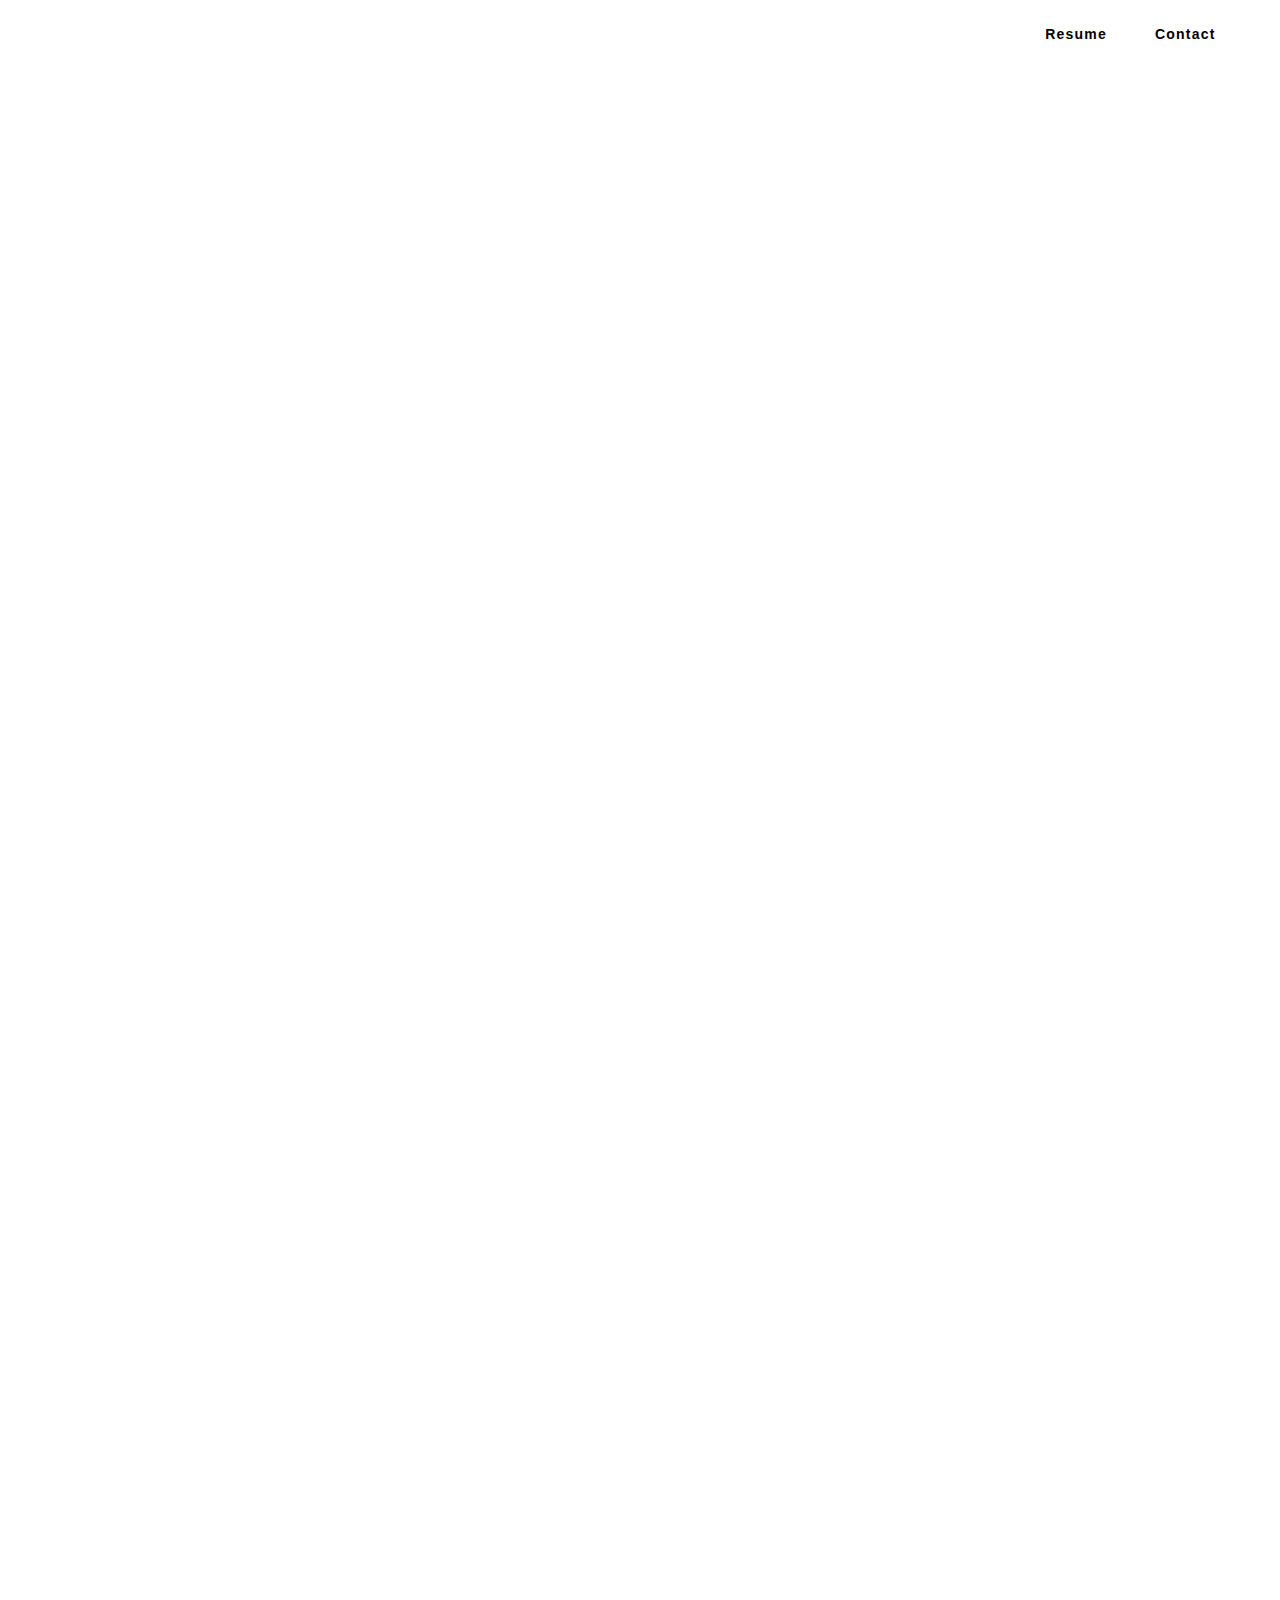
==== commit 5a446ede: "polishing" ====
--- a/index.html
+++ b/index.html
@@ -51,17 +51,17 @@
       
       <div class="p-section-title">Projects</div>
 
-      <a href="eastend.html">
-        <div class="project-card" id="east">
-        <div class="project-description">
-            <h3>East End Entertainment</h3>
-            <h4>A portfolio site I developed for East End Entertainment video production company. Made with a focus on stylish visual design.</h4>
-        </div>
-        <div class="project-img">
-            <img src="img/east-end-mockup.png" alt="">
-        </div>
-    </div>    
-    </a>
+        <a href="https://kyleabarquez.github.io/EastEnd/" target="_blank">
+            <div class="project-card" id="east">
+            <div class="project-description">
+                <h3>East End Entertainment</h3>
+                <h4>A fully responsive portfolio site I developed for East End Entertainment video production company. Made with a focus on stylish visual design.</h4>
+            </div>
+            <div class="project-img">
+                <img src="img/EastEnd_Mockup.png" alt="">
+            </div>
+            </div>    
+        </a>
       
       <a href="https://kyleabarquez.github.io/Design_Day/" target ="_blank">
             <div class="project-card" id="dd">
@@ -70,12 +70,12 @@
                 <h4>A fully responsive site I made with Bootstrap 4 about a fictitous web design conference. The challenge of this site was designing a page with intuitive content layout and cohesive design language.</h4>
             </div>
             <div class="project-img">
-                <img src="img/design_day.png" alt="">
+                <img src="img/DesignDay_Mockup.png" alt="">
             </div>
         </div>    
         </a>
         
-        <a href="connect_four/index.html" target ="_blank">
+        <!-- <a href="connect_four/index.html" target ="_blank">
             <div class="project-card" id="c4">
             <div class="project-description">
                 <h3>JavaScript Connect 4 Game</h3>
@@ -85,7 +85,7 @@
                 <img src="img/connect_four.png" alt="">
             </div>
         </div>    
-        </a>
+        </a> -->
         
         <!-- <a href="calculator/index.html" target ="_blank">
             <div class="project-card" id="jscalc">
--- a/styles.css
+++ b/styles.css
@@ -134,7 +134,7 @@
         color: #000;
         font-size: 14px;
         font-weight: 600;
-        letter-spacing: 1.2px;
+        letter-spacing: 1.5px;
         transform: translateX(-20px);
         transition: all 0.2s ease;
     }
@@ -221,7 +221,7 @@
     font-family: arial;
     font-size: 36px;
     font-weight: 800;
-    color: darkgrey;
+    color:darkgrey;
 /*
     background: -webkit-linear-gradient(#f142f4, #7cf1ec);
   -webkit-background-clip: text;
@@ -231,14 +231,14 @@
 
 #main-title h1 {
     font-size: 54px;
-    color: #333333;
+    color: rgb(40, 40, 40);
     margin-bottom: 0;
 }
 
 #main-title h2 {
     font-size: 36px;
     margin-top: 0;
-
+    color: rgb(40, 40, 40);
 }
 
 
@@ -303,21 +303,20 @@
     font-weight: bold;
     font-size: 30px;
     padding: 0;
+    padding-bottom: 16px;
     margin: 0;
-    color: #ddd;
+    color: darkgrey;
     margin-bottom: -16px;
 }
 
 .project-card {
     font-family: "Helvetica";
-    background-color: #EFEFEF;
+    background-color: #bdbdbd;
     padding: 1em;
     margin-top: 1em;
     transition: all .2s ease;
     border-radius: 20px;
-}
-
-.project-card:first-child {
+    color: rgb(80, 80, 80);
 }
 
 .project-card:hover,
@@ -327,8 +326,8 @@
 }
 
 .project-description h4 {
-    font-weight: 300;
-    line-height: 24px;
+    font-weight: 400;
+    line-height: 22px;
 }
 
 .project-img {
@@ -336,28 +335,23 @@
 }
 
 .project-card img {
-    max-width: 350px;
+    max-width: 550px;
     width: 98%;
 }
 
 .project-description h3 {
-    font-size: 21px;
     font-family: arial;
-    letter-spacing: 1.5px;
-/*    text-transform: uppercase;*/
+    letter-spacing: 1.2px;
     font-weight: 700;
-    font-size: 18px;
+    font-size: 22px;
     text-decoration: none;
+    color: #000;
 }
 
 #kodomo {
     background-color: #D6F6FF;
 }
 
-#east {
-    background-color: #ADADAD;
-}
-
 #ikea {
     background-color: #e0e0e0;
 }
@@ -365,27 +359,15 @@
 #mega {
     background-color: #363636;
 }
-
 
 #jscalc {
     background-color: #000;
     color: #FFF;
 }
 
-#c4 {
-    background-color: #303853;
-    color: #FFF;
-}
-
-#dd {
-    background-color: #afafaf;
-    color: #fff;
-    min-height: 500px;
-}
-
-#dd .project-img{
+/* #dd .project-img{
         margin-top: 3.5em;
-    }
+    } */
 
 #ffd {
     background-color: #ffca70;
@@ -645,7 +627,7 @@
 
 #eastendpics img {
     box-shadow: 0 4px 8px 0 rgba(0, 0, 0, 0.2), 0 6px 20px 0 rgba(0, 0, 0, 0.19);
-    margin: 2em;
+    margin-top: 1.5em;
 }
 
 #visit_site {
@@ -814,11 +796,9 @@
         display: flex;
         justify-content: space-between;
         height: 450px;
-/*        border: solid red;*/
     }
     
     .intro-copy {
-/*        border: solid red;*/
         display: flex;
         flex-direction: column;
         justify-content: space-around;
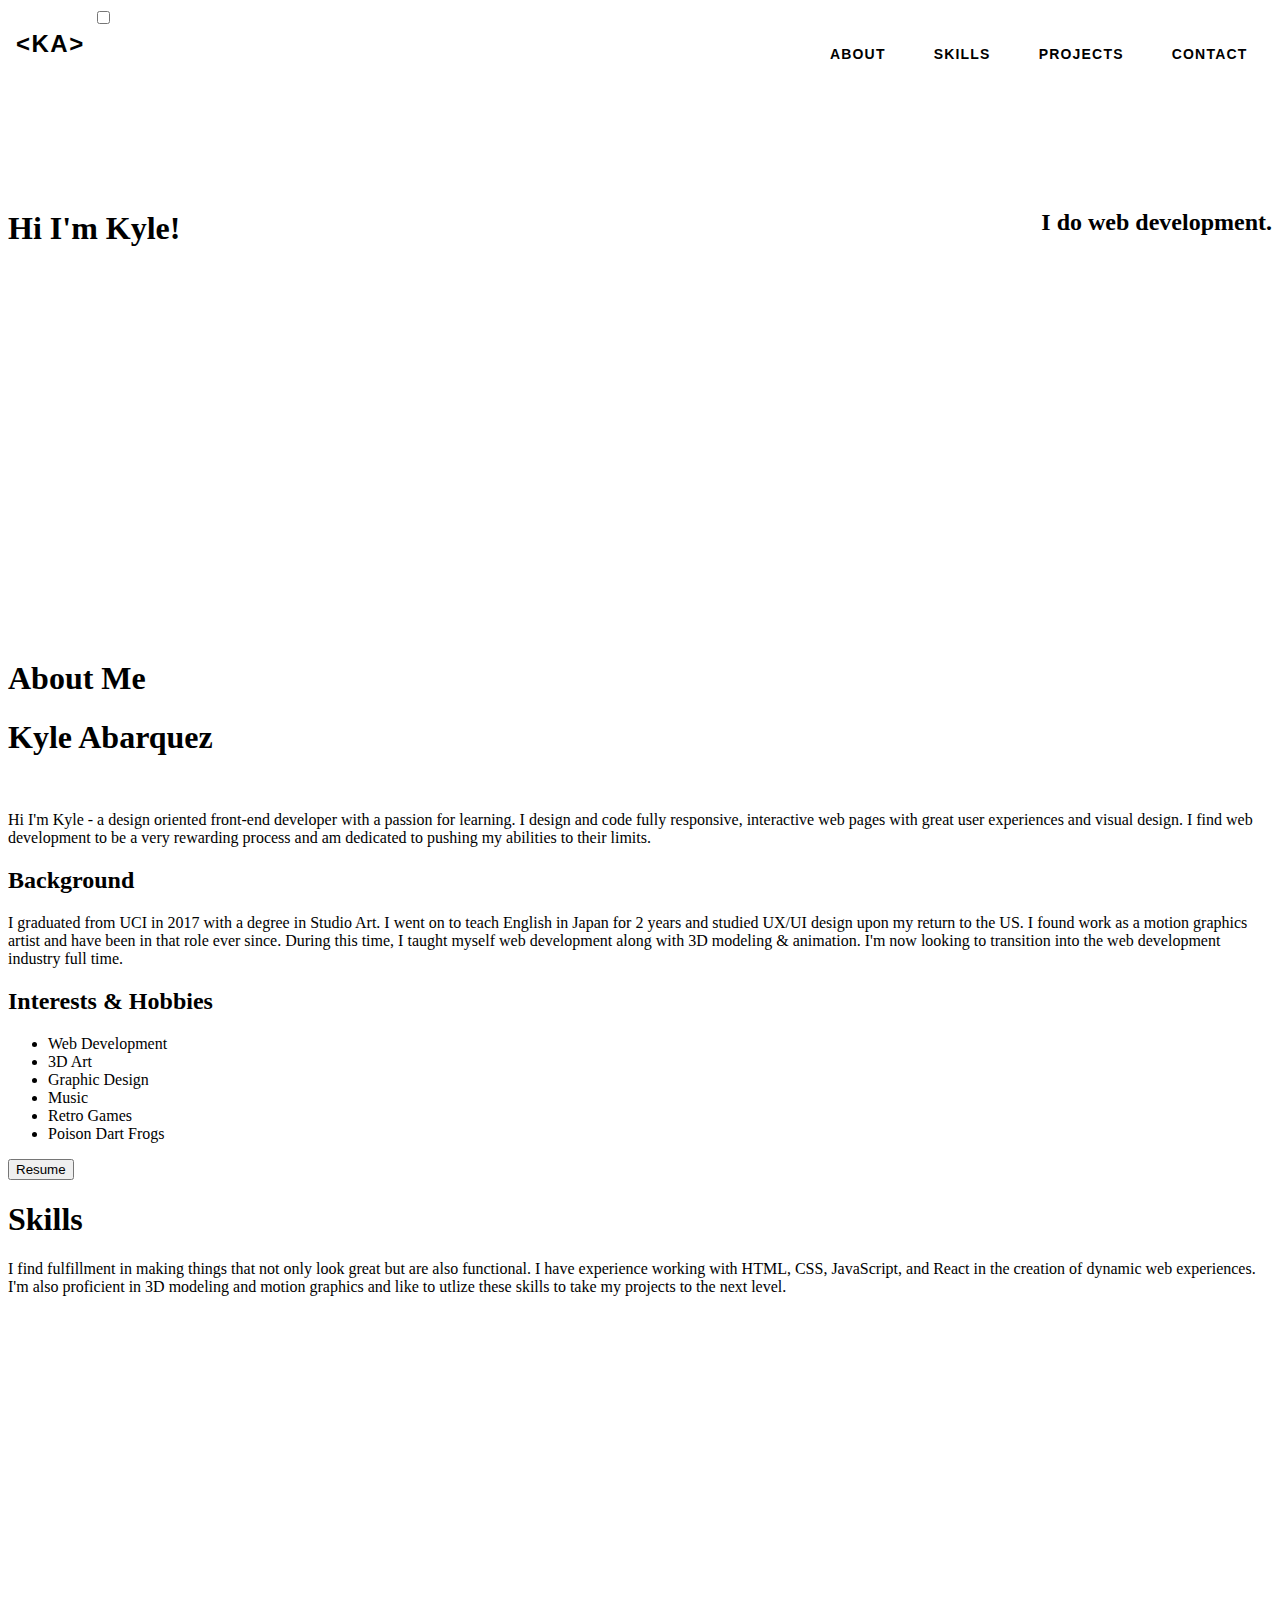
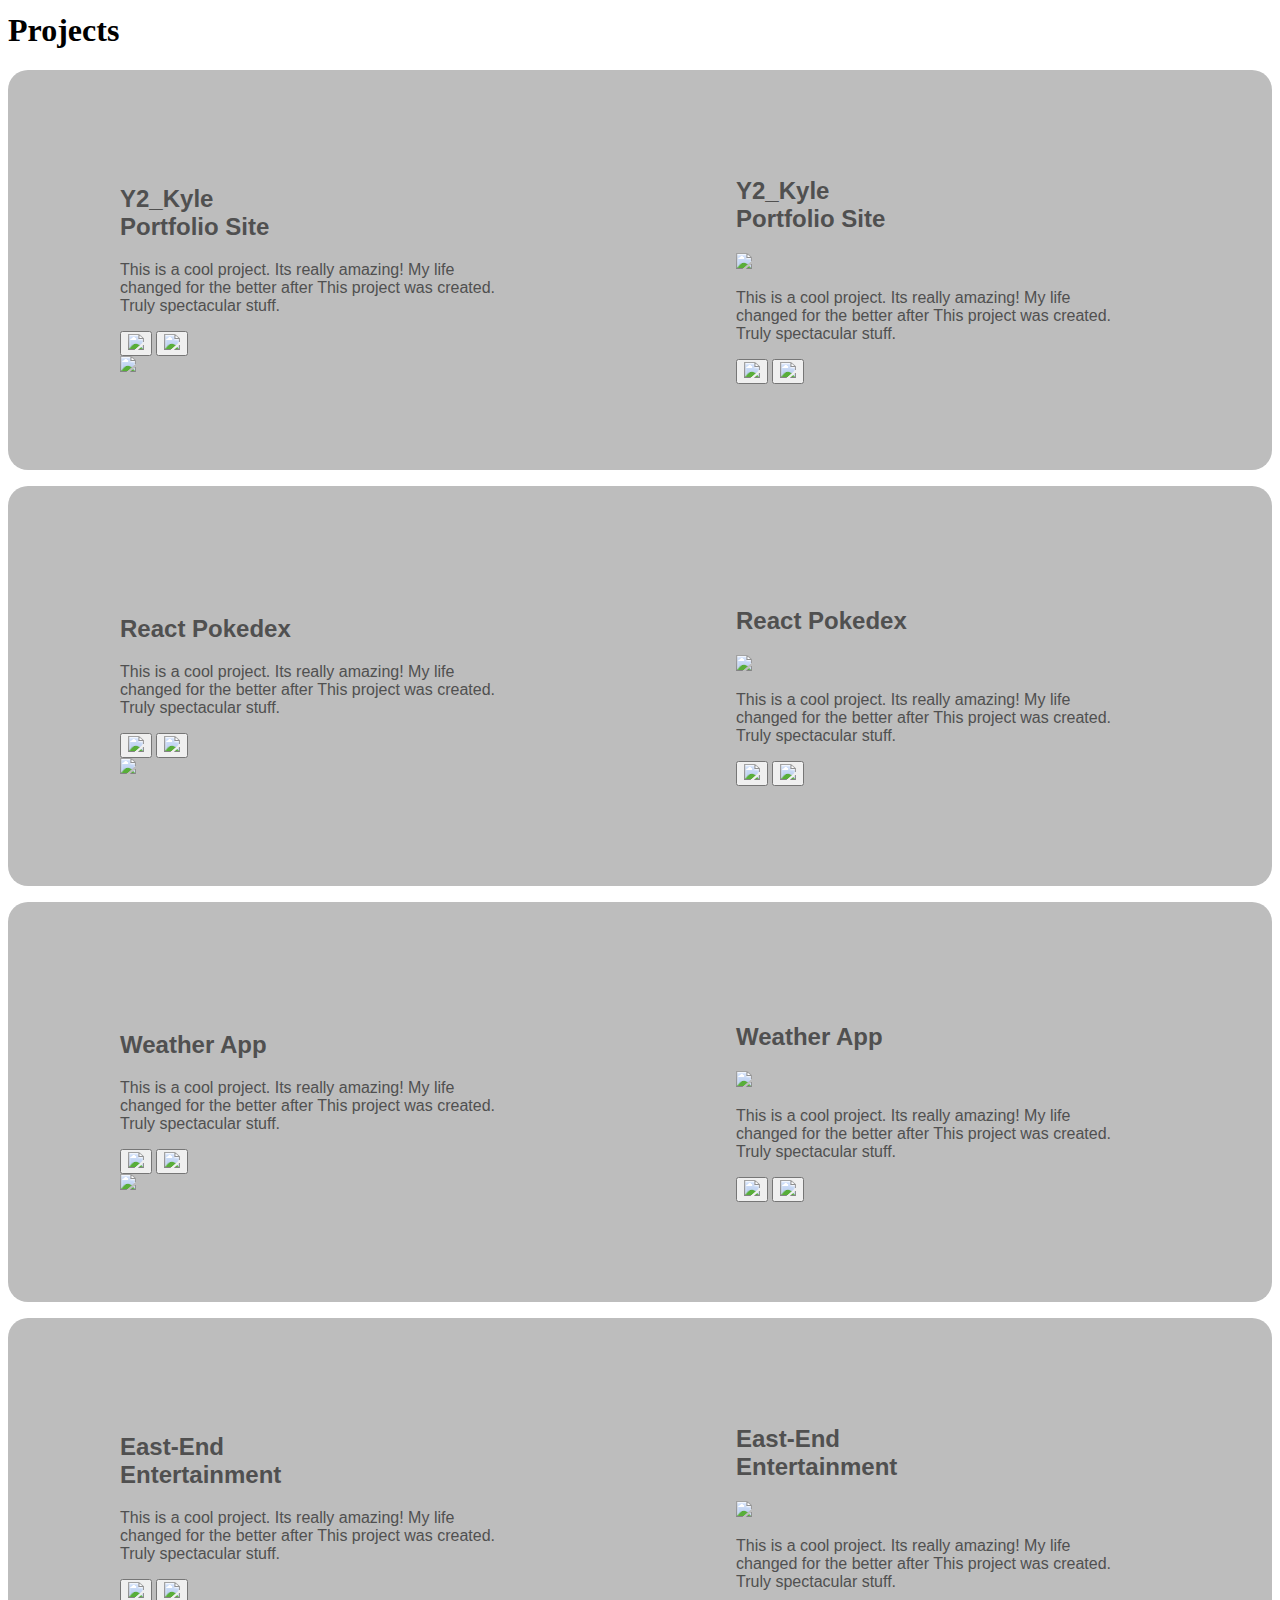
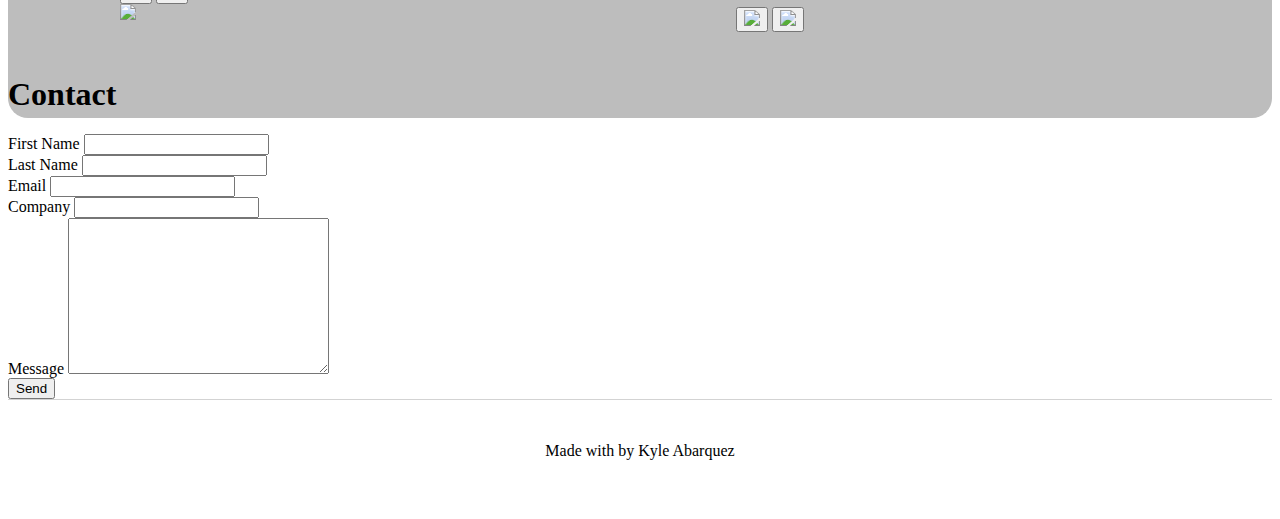
==== commit cc6abd21: "removed old projects" ====
--- a/index.html
+++ b/index.html
@@ -1,225 +1,286 @@
 <!DOCTYPE html>
-<html lang="">
+<html>
+
 <head>
-    <meta charset="utf-8">
-    <meta name="viewport" content="width=device-width, initial-scale=1.0">
-    <title>Kyle Abarquez | Front-End Developer</title>
-    <link rel="shortcut icon" type="image/png "href="img/rocket.png">
+    <title>Kyle Abarquez | Web Developer</title>
+    <link rel="preconnect" href="https://fonts.googleapis.com">
+    <link rel="preconnect" href="https://fonts.gstatic.com" crossorigin>
+    <link
+        href="https://fonts.googleapis.com/css2?family=Inconsolata:wght@200;300;400&family=Montserrat:wght@100;300&display=swap"
+        rel="stylesheet">
+    <script src="https://kit.fontawesome.com/2fa03971cf.js" crossorigin="anonymous"></script>
     <link rel="stylesheet" href="styles.css">
-    <style>
-        @import url('https://fonts.googleapis.com/css?family=Chivo|Josefin+Slab|Kanit:500');
-    </style>
-    <link rel="stylesheet" href="https://use.fontawesome.com/releases/v5.5.0/css/all.css" integrity="sha384-B4dIYHKNBt8Bc12p+WXckhzcICo0wtJAoU8YZTY5qE0Id1GSseTk6S+L3BlXeVIU" crossorigin="anonymous">
-    <link href="https://fonts.googleapis.com/css?family=Permanent+Marker|Shrikhand" rel="stylesheet">
 </head>
 
 <body>
-   <div class="body-wrap">
-      
-      <div class="container">
-          <nav>
-              <input type="checkbox" id="nav" class="hidden">
-              <label for="nav" class="nav-btn">
-                  <i></i>
-                  <i></i>
-                  <i></i>
-              </label>
-<!--
-              <div class="logo">
-                  <a href="#"><i class="fas fa-rocket"></i></a>
-              </div>
--->
-              <div class="nav-wrapper">
-                  <ul>
-                      <li><a href="KyleAbarquez_Resume.pdf" download>Resume</a></li>
-                      <li><a href="mailto:kabarquez8@gmail.com">Contact</a></li>
-                  </ul>
-              </div>
-          </nav>
-      </div>
-      
-
-   
-    <div id="main-title" class="fade-in one">
-        <h1>Hi I'm Kyle!</h1>
-        <h2>I do front-end development.</h2>
-    </div> 
-    
-   
-
-    <div class="projects fade-in three" id="dev-section">
-      
-      <div class="p-section-title">Projects</div>
-
-        <a href="https://kyleabarquez.github.io/EastEnd/" target="_blank">
-            <div class="project-card" id="east">
-            <div class="project-description">
-                <h3>East End Entertainment</h3>
-                <h4>A fully responsive portfolio site I developed for East End Entertainment video production company. Made with a focus on stylish visual design.</h4>
-            </div>
-            <div class="project-img">
-                <img src="img/EastEnd_Mockup.png" alt="">
-            </div>
-            </div>    
-        </a>
-      
-      <a href="https://kyleabarquez.github.io/Design_Day/" target ="_blank">
-            <div class="project-card" id="dd">
-            <div class="project-description">
-                <h3>Design Day Conference Site</h3>
-                <h4>A fully responsive site I made with Bootstrap 4 about a fictitous web design conference. The challenge of this site was designing a page with intuitive content layout and cohesive design language.</h4>
-            </div>
-            <div class="project-img">
-                <img src="img/DesignDay_Mockup.png" alt="">
-            </div>
-        </div>    
-        </a>
-        
-        <!-- <a href="connect_four/index.html" target ="_blank">
-            <div class="project-card" id="c4">
-            <div class="project-description">
-                <h3>JavaScript Connect 4 Game</h3>
-                <h4>A classic Connect 4 game built with HTML, CSS, and JavaScript. This project taught me a lot about object oriented and functional programming within JavaScript. Give it a try! (Desktop only)</h4>
-            </div>
-            <div class="project-img">
-                <img src="img/connect_four.png" alt="">
-            </div>
-        </div>    
-        </a> -->
-        
-        <!-- <a href="calculator/index.html" target ="_blank">
-            <div class="project-card" id="jscalc">
-            <div class="project-description">
-                <h3>My JavaScript Calculator</h3>
-                <h4>A simple and stylish calculator built with HTML, CSS, and pure JavaScript. This project gave me great experience with JavaScript DOM manipulation.</h4>
-            </div>
-            <div class="project-img">
-                <img src="img/jscalc.png" alt="">
-            </div>
-        </div>    
-        </a> -->
-
+    <!---------------------- navigation ---------------------->
+    <div class="nav-wrap">
+        <header>
+            <h1 class="logo"><a href="#intro">&ltKA&gt</a></h1>
+            <input type="checkbox" id="nav-toggle" class="nav-toggle">
+            <nav>
+                <ul>
+                    <li><a href="#about">ABOUT</a></li>
+                    <li><a href="#skills">SKILLS</a></li>
+                    <li><a href="#projects">PROJECTS</a></li>
+                    <li><a href="#contact">CONTACT</a></li>
+                </ul>
+            </nav>
+            <label for="nav-toggle" class="nav-toggle-label">
+                <span></span>
+            </label>
+        </header>
     </div>
-
-    <!-- <div class="projects fade-in three">
-      
-        <div class="p-section-title">design work</div>
-        
-        <a href="kodomo.html">
-              <div class="project-card" id="kodomo">
-              <div class="project-description">
-                  <h3>Kodomo</h3>
-                  <h4>An app concept that helps keep parents to keep each
-                  other in the loop about their baby’s daily activities.</h4>
-              </div>
-              <div class="project-img">
-                  <img src="img/kodomo_mockup.png" alt="">
-              </div>
-          </div>    
-          </a>
-        
-        <a href="mega.html">
-              <div class="project-card" id="mega">
-              <div class="project-description">
-                  <h3>Mega Market</h3>
-                  <h4>An app design centered around making video game collecting more streamlined and interactive.</h4>
-              </div>
-              <div class="project-img">
-                  <img src="img/mm_mockup.jpg" alt="">
-              </div>
-          </div>    
-          </a>
-        
-         <a href="ikea.html">
-              <div class="project-card" id="ikea">
-                  <div class="project-description">
-                      <h3>Ikea Bundle Builder</h3>
-                      <h4>An app design aimed to help IKEA shoppers who may need help with making interior design choices.</h4>
-                  </div>
-                  <div class="project-img">
-                      <img src="img/ikea_mockup.jpg" alt="">
-                  </div>
-              </div> 
-         </a> -->
-          <!--
-               <a href="https://dribbble.com/Kyle_Abarquez" target="_blank">
-              <div class="project-card" id="ffd">
-                  <div class="project-description">
-                      <h3>100 Day UI Design Challenge</h3>
-                      <h4>I'm currently excercising my UI design skills by doing daily design challenges. This link will take you to my Dribbble where you can see my progress so far.</h4>
-                  </div>
-                  <div class="project-img">
-                      <img src="img/dribbble.png" alt="">
-                  </div>
-              </div>
-          </a>
-          -->
-         
-  
-      </div>
-
-       <div class="intro fade-in one">
-        <div class="intro-copy">
-            <div class="description">
-             <img src="img/portrait-sq.jpg" alt="" id="me-pic">
-              <div class="me-copy faed-in two">
-                    <div class="p1">
-                       Hi, I'm Kyle Abarquez - a front-end developer with design skills looking 
-                       to get my start in the industry. I enjoy bringing designs to life through
-                       clean and efficient code.
-                   </div>
-              </div>
+    <div id="main-wrap">
+        <!---------------------- introduction ---------------------->
+        <div class="intro" id="intro">
+            <h1 class="hero-text">Hi I'm Kyle!</h1>
+            <h2 class="type-text">I do web development.</h2>
+        </div>
+        <!-- <div class="video-wrap">
+            <video width="500" height="500" class="hero-vid" autoplay loop muted>
+                <source src="img/atom-8.webm" type="video/webm">
+            </video>
+        </div> -->
+        <!---------------------- about me ---------------------->
+        <div class="about-me" id="about">
+            <h1 class="section-title about-title">About Me</h1>
+            <!-- <div class="portrait-wrap">
+                <img src="img/me.png">"
+            </div>
+            <p class="about-me-text">
+                Hi I'm Kyle - a design oriented front-end developer with <br> a passion for learning.
+                I design and code fully responsive, interactive web pages with great user experiences and visual design.
+                I find web development to be a very rewarding process and am dedicated to pushing my
+                abilities to their limits. 
+            </p> -->
+            <div class="card">
+                <div class="card-content">
+                    <div class="card-front">
+                        <h1 class="card-title">Kyle Abarquez</h1>
+                        <img src="img/me.png" alt="">
+                        <p class="card-paragraph">
+                            Hi I'm Kyle - a design oriented front-end developer with a passion for learning.
+                            I design and code fully responsive, interactive web pages with great user experiences and
+                            visual design.
+                            I find web development to be a very rewarding process and am dedicated to pushing my
+                            abilities to their limits.
+                        </p>
+                    </div>
+
+                    <div class="card-back">
+                        <h2>Background</h2>
+                        <p class="card-paragraph">
+                            I graduated from UCI in 2017 with a degree in Studio Art. I went on to teach
+                            English in Japan for 2 years and studied UX/UI design upon my return
+                            to the US. I found work as a motion graphics artist and have been in that role ever since.
+                            During this time, I taught myself web development along with 3D modeling & animation. I'm
+                            now
+                            looking to transition into the web development industry full time.
+                        </p>
+                        <h2>Interests & Hobbies</h2>
+                        <ul>
+                            <li>Web Development</li>
+                            <li>3D Art</li>
+                            <li>Graphic Design</li>
+                            <li>Music</li>
+                            <li>Retro Games</li>
+                            <li>Poison Dart Frogs</li>
+                        </ul>
+                    </div>
+                </div>
+            </div>
+            <button class="resume-btn" type="button">Resume <i class="fas fa-file-download blinking"></i></button>
+        </div>
+        <!---------------------- skills ---------------------->
+        <div class="skills-section" id="skills">
+            <div class="skills-content-1">
+                <h1 class="section-title">Skills</h1>
+                <p> I find fulfillment in making things
+                    that not only look great but are also functional.
+                    I have experience working with HTML, CSS, JavaScript, and React
+                    in the creation of dynamic web experiences. I'm also proficient
+                    in 3D modeling and motion graphics and like to utlize these skills
+                    to take my projects to the next level.
+                </p>
+            </div>
+            <div class="skills-table">
+                <div class="skill-card"><img src="img/html-icon.png" alt=""></div>
+                <div class="skill-card"><img src="img/css-icon.png" alt=""></div>
+                <div class="skill-card"><img src="img/js-icon.png" alt=""></div>
+                <div class="skill-card"><img src="img/react-icon.png" alt=""></div>
+                <div class="skill-card"><img src="img/git-icon.png" alt=""></div>
+                <div class="skill-card"><img src="img/blender-icon.png" alt=""></div>
+            </div>
+        </div>
+        <!---------------------- projects -------------------->
+        <div class="projects" id="projects">
+            <h1 class="section-title">Projects</h1>
+            <div class="project-wrap">
+                <!------------------ project 1 ---------------->
+                <div class="project-card">
+                    <div class="project-section-dt project-dt-left">
+                        <div class="project-description-dt">
+                            <h2 class="project-title">Y2_Kyle<br>Portfolio Site</h2>
+                            <p class="project-description">
+                                This is a cool project. Its really amazing!
+                                My life changed for the better after This
+                                project was created. Truly spectacular stuff.
+                            </p>
+                            <div class="project-buttons">
+                                <button class="project-btn btn1" type="button"><img src="img/github-icon.png"></button>
+                                <button class="project-btn btn2" type="button"><img src="img/globe-icon.png"></button>
+                            </div>
+                        </div>
+                        <img class="project-image" src="img/placeholder.png">
+                    </div>
+                    <div class="project-section-m">
+                        <h2 class="project-title">Y2_Kyle<br>Portfolio Site</h2>
+                        <img class="project-image" src="img/placeholder.png">
+                        <p class="project-description">
+                            This is a cool project. Its really amazing!
+                            My life changed for the better after This
+                            project was created. Truly spectacular stuff.
+                        </p>
+                        <div class="project-buttons">
+                            <button class="project-btn btn1" type="button"><img src="img/github-icon.png"></button>
+                            <button class="project-btn btn2" type="button"><img src="img/globe-icon.png"></button>
+                        </div>
+                    </div>
+                </div>
+                <!------------------ project 2 ------------------>
+                <div class="project-card">
+                    <div class="project-section-dt project-dt-right">
+                        <div class="project-description-dt">
+                            <h2 class="project-title">React Pokedex</h2>
+                            <p class="project-description">
+                                This is a cool project. Its really amazing!
+                                My life changed for the better after This
+                                project was created. Truly spectacular stuff.
+                            </p>
+                            <div class="project-buttons">
+                                <button class="project-btn btn1" type="button"><img src="img/github-icon.png"></button>
+                                <button class="project-btn btn2" type="button"><img src="img/globe-icon.png"></button>
+                            </div>
+                        </div>
+                        <img class="project-image" src="img/placeholder.png">
+                    </div>
+                    <div class="project-section-m">
+                        <h2 class="project-title">React Pokedex</h2>
+                        <img class="project-image" src="img/placeholder.png">
+                        <p class="project-description">
+                            This is a cool project. Its really amazing!
+                            My life changed for the better after This
+                            project was created. Truly spectacular stuff.
+                        </p>
+                        <div class="project-buttons">
+                            <button class="project-btn btn1" type="button"><img src="img/github-icon.png"></button>
+                            <button class="project-btn btn2" type="button"><img src="img/globe-icon.png"></button>
+                        </div>
+                    </div>
+                </div>
+                <!------------------ project 3 ------------------>
+                <div class="project-card">
+                    <div class="project-section-dt project-dt-left">
+                        <div class="project-description-dt">
+                            <h2 class="project-title">Weather App</h2>
+                            <p class="project-description">
+                                This is a cool project. Its really amazing!
+                                My life changed for the better after This
+                                project was created. Truly spectacular stuff.
+                            </p>
+                            <div class="project-buttons">
+                                <button class="project-btn btn1" type="button"><img src="img/github-icon.png"></button>
+                                <button class="project-btn btn2" type="button"><img src="img/globe-icon.png"></button>
+                            </div>
+                        </div>
+                        <img class="project-image" src="img/placeholder.png">
+                    </div>
+                    <div class="project-section-m">
+                        <h2 class="project-title">Weather App</h2>
+                        <img class="project-image" src="img/placeholder.png">
+                        <p class="project-description">
+                            This is a cool project. Its really amazing!
+                            My life changed for the better after This
+                            project was created. Truly spectacular stuff.
+                        </p>
+                        <div class="project-buttons">
+                            <button class="project-btn btn1" type="button"><img src="img/github-icon.png"></button>
+                            <button class="project-btn btn2" type="button"><img src="img/globe-icon.png"></button>
+                        </div>
+                    </div>
+                </div>
+                <!------------------ project 4 ------------------>
+                <div class="project-card">
+                    <div class="project-section-dt  project-dt-right">
+                        <div class="project-description-dt">
+                            <h2 class="project-title">East-End<br>Entertainment</h2>
+                            <p class="project-description">
+                                This is a cool project. Its really amazing!
+                                My life changed for the better after This
+                                project was created. Truly spectacular stuff.
+                            </p>
+                            <div class="project-buttons">
+                                <button class="project-btn btn1" type="button"><img src="img/github-icon.png"></button>
+                                <button class="project-btn btn2" type="button"><img src="img/globe-icon.png"></button>
+                            </div>
+                        </div>
+                        <img class="project-image" src="img/placeholder.png">
+                    </div>
+                    <div class="project-section-m">
+                        <h2 class="project-title">East-End<br>Entertainment</h2>
+                        <img class="project-image" src="img/placeholder.png">
+                        <p class="project-description">
+                            This is a cool project. Its really amazing!
+                            My life changed for the better after This
+                            project was created. Truly spectacular stuff.
+                        </p>
+                        <div class="project-buttons">
+                            <button class="project-btn btn1" type="button"><img src="img/github-icon.png"></button>
+                            <button class="project-btn btn2" type="button"><img src="img/globe-icon.png"></button>
+                        </div>
+                    </div>
+                </div>
+            </div>
+        </div>
+        <div class="contact-section" id="contact">
+            <h1 class="section-title">Contact</h1>
+            <div class="contact-wrap">
+                <div class="form-group firstName">
+                    <label for="firstName">First Name</label>
+                    <input type="text" id="firstName" name="firstName">
+                </div>
+                <div class="form-group lastName">
+                    <label for="lastName">Last Name</label>
+                    <input type="text" id="lastName" name="lastName">
+                </div>
+                <div class="form-group email">
+                    <label for="Email">Email</label>
+                    <input type="email" id="email" name="email">
+                </div>
+                <div class="form-group company">
+                    <label for="Company">Company</label>
+                    <input type="company" id="company" name="company">
+                </div>
+                <div class="form-group message">
+                    <label for="message">Message</label>
+                    <textarea name="message" id="message" cols="30" rows="10"></textarea>
+                </div>
+                <button type="submit" class="send-btn">Send</button>
             </div>
         </div>
     </div>
-
-    
-<!--
-    <div class="contact-header">
-        Get in touch
+    <div class="footer">
+        <div class="footer-content">
+            <p>Made with <i class="fas fa-heart"></i> by <a target="_blank" href="#"> Kyle Abarquez</a></p>
+            <div class="social-icons">
+                <a href="#"><img src="img/footer-icons/github.png" alt=""></a>
+                <a href="#"><img src="img/footer-icons/ig.png" alt=""></a>
+                <a href="#"><img src="img/footer-icons/linkedin.png" alt=""></a>
+            </div>
+        </div>
     </div>
-    
-    <div class="contact-me">
-       <div class="contact-1">
-            <form action="https://formspree.io/kabarquez8@gmail.com" method="POST" id="contact-form">
-
-                <div class="outer-c-wrap">
-                    <div class="c-info-wrap">
-                        <label for=""><span>Your Name</span></label>
-                        <input type="text" name="name" class="c-input">
-                    </div>
-
-                    <div class="c-info-wrap">
-                        <label for=""><span>Your Email</span></label>
-                        <input type="email" name="_replyto" class="c-input">
-                    </div>
-                </div>
-
-                <label for=""><span>Your Message</span></label>
-                <textarea name="message" id="" cols="" rows="8"></textarea>
-                <input type="submit" value="SEND" id="submitBtn">
-
-            </form>
-       </div>
-       <div class="contact-2">
-           <ul>
-               <li><i class="fas fa-mobile-alt"></i> (949)229-9691</li>
-               <li><i class="far fa-envelope"></i> Kabarquez8@gmail.com</li>
-               <li><i class="fas fa-map-pin"></i> Rancho Santa Margarita, CA</li>
-           </ul>
-       </div>     
-    </div>
--->
-   </div>
-     <div class="footer">
-         <ul>
-             <li><a href="https://www.instagram.com/kyle.uxui/" target="_blank"><i class="fab fa-instagram"></i></a></li>
-             <li><a href="https://www.linkedin.com/in/kyle-abarquez/" target="_blank"><i class="fab fa-linkedin-in"></i></a></li>
-             <li><a href="https://dribbble.com/Kyle_Abarquez" target="_blank"><i class="fab fa-dribbble"></i></a></li>
-<!--             <li><a href="https://github.com/KyleAbarquez?tab=repositories"><i class="fab fa-github"></i></a></li>-->
-<!--             <li><a href="mailto:kabarquez8@gmail.com"><i class="far fa-envelope"></i></a></li>-->
-         </ul>
-     </div>
+    <script type="text/javascript" src="scripts.js"></script>
 </body>
-</html>
-<meta name="viewport" content="width=device-width, initial-scale=1.0">+
+</html>